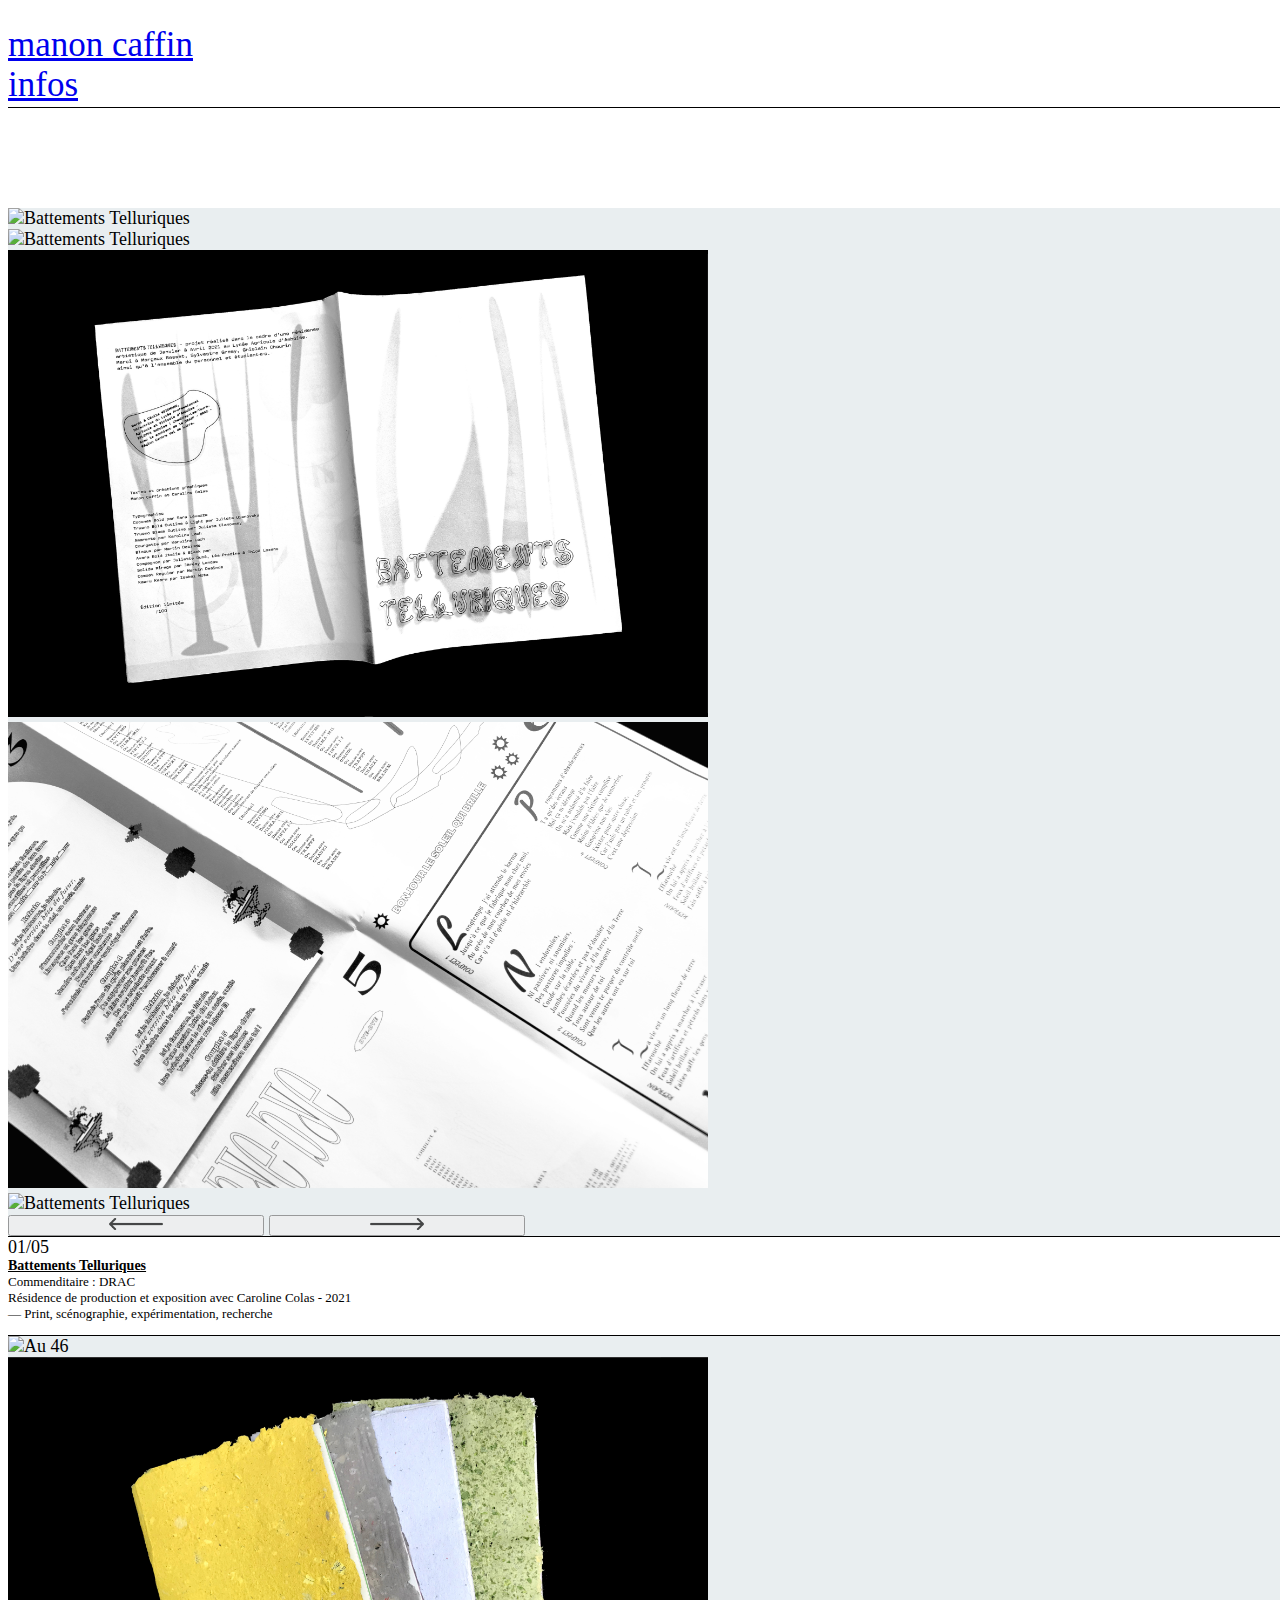
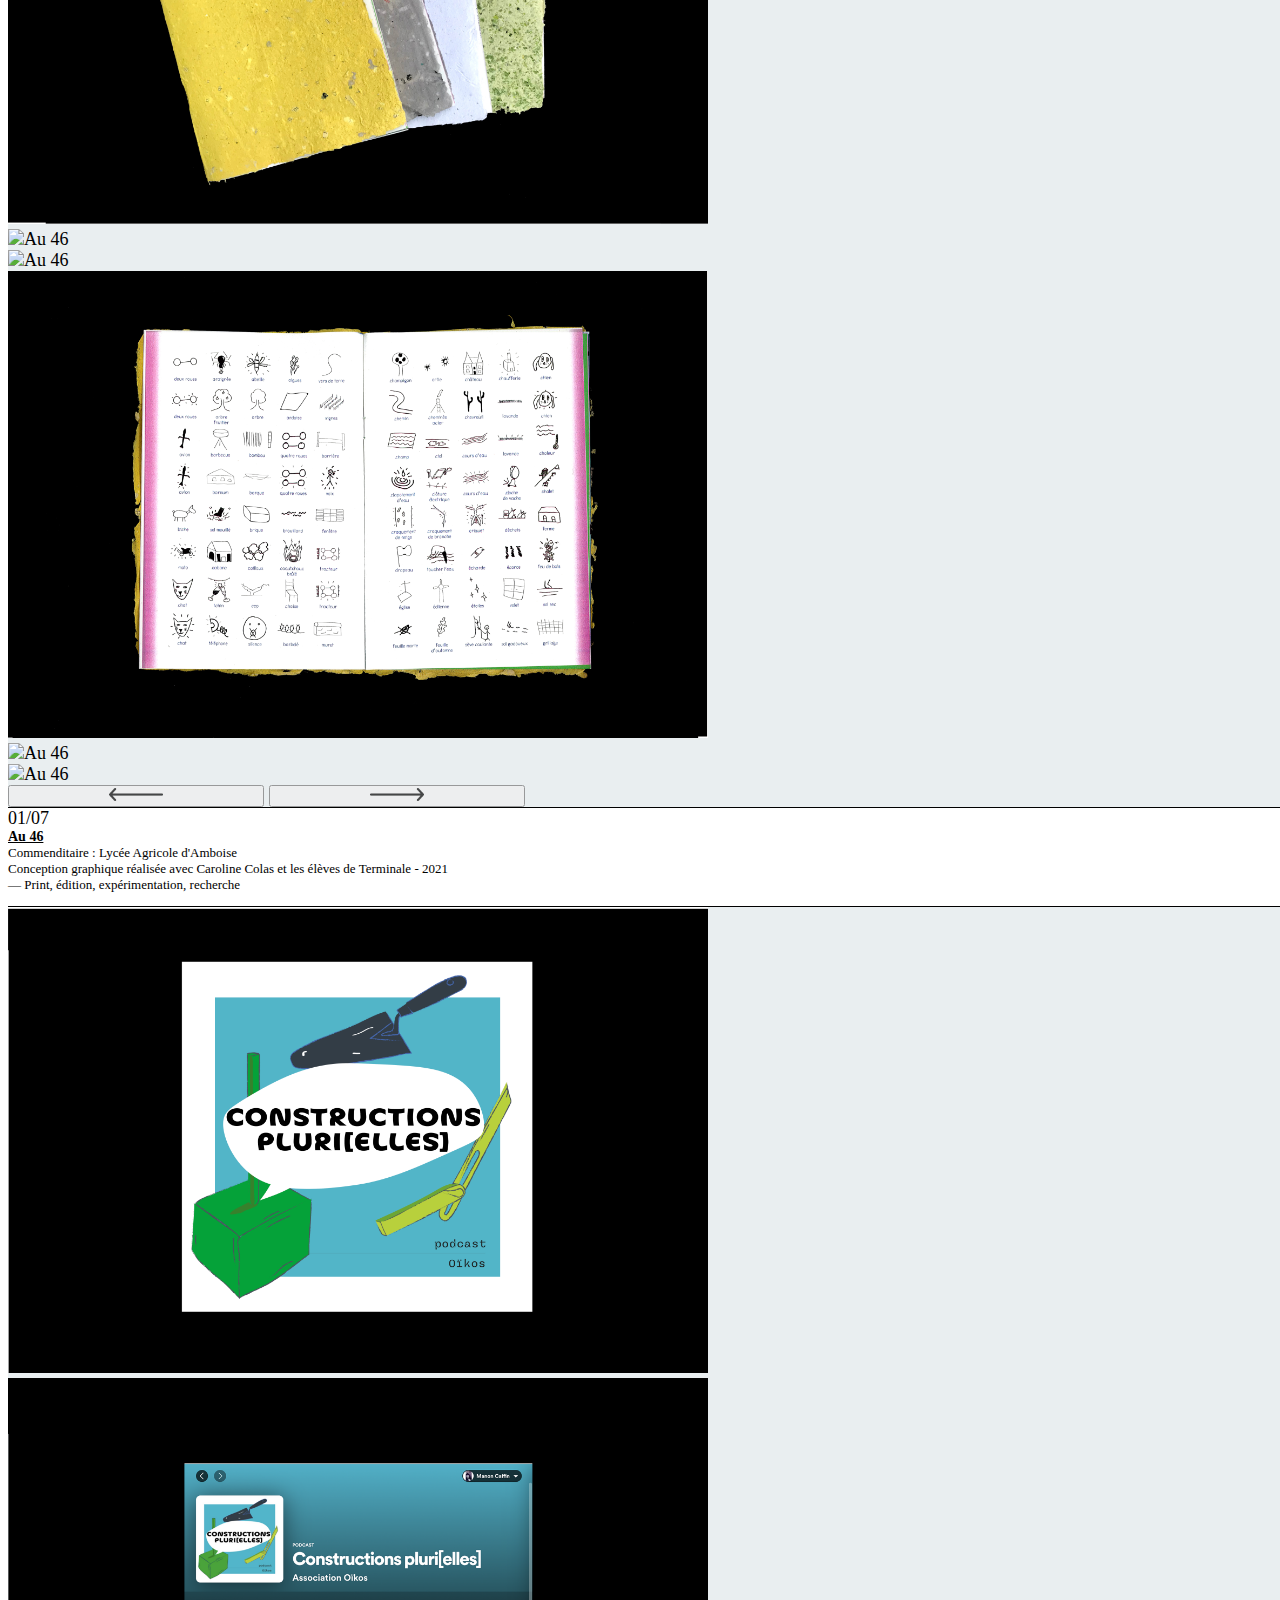
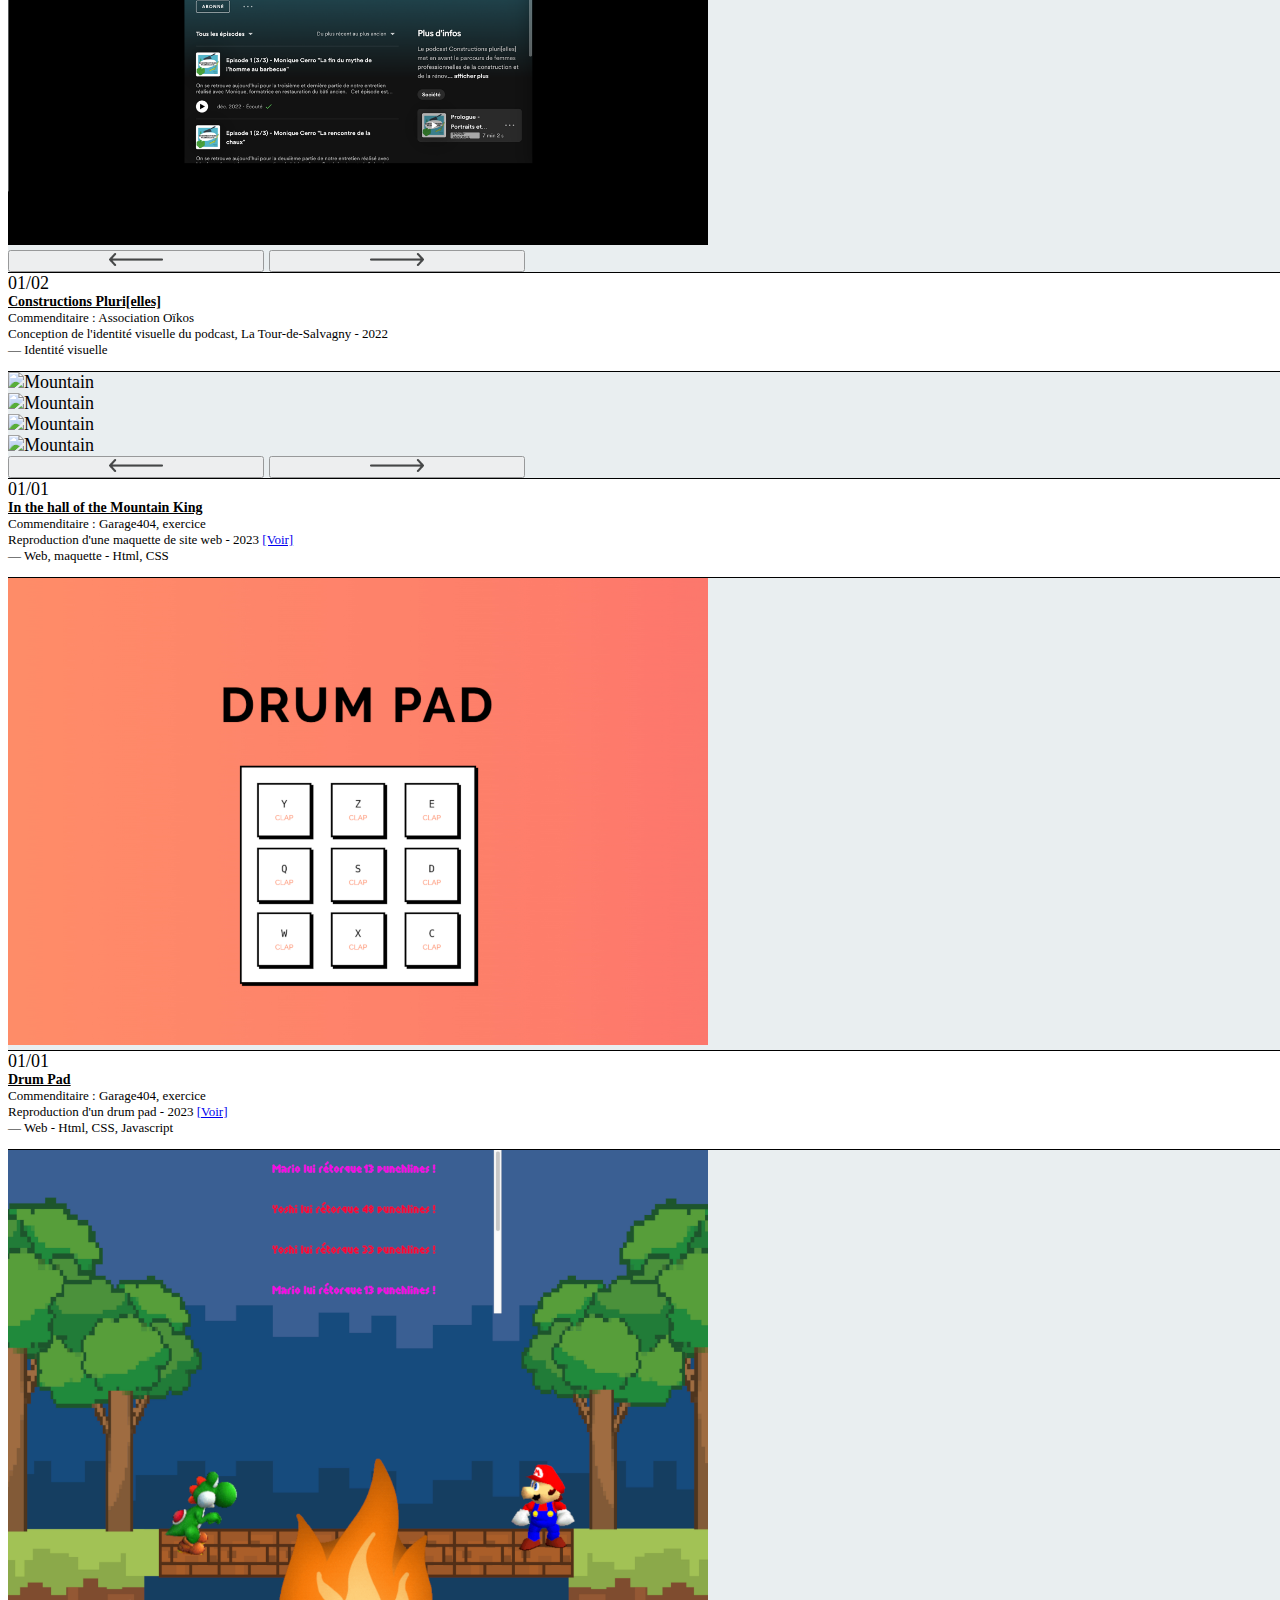
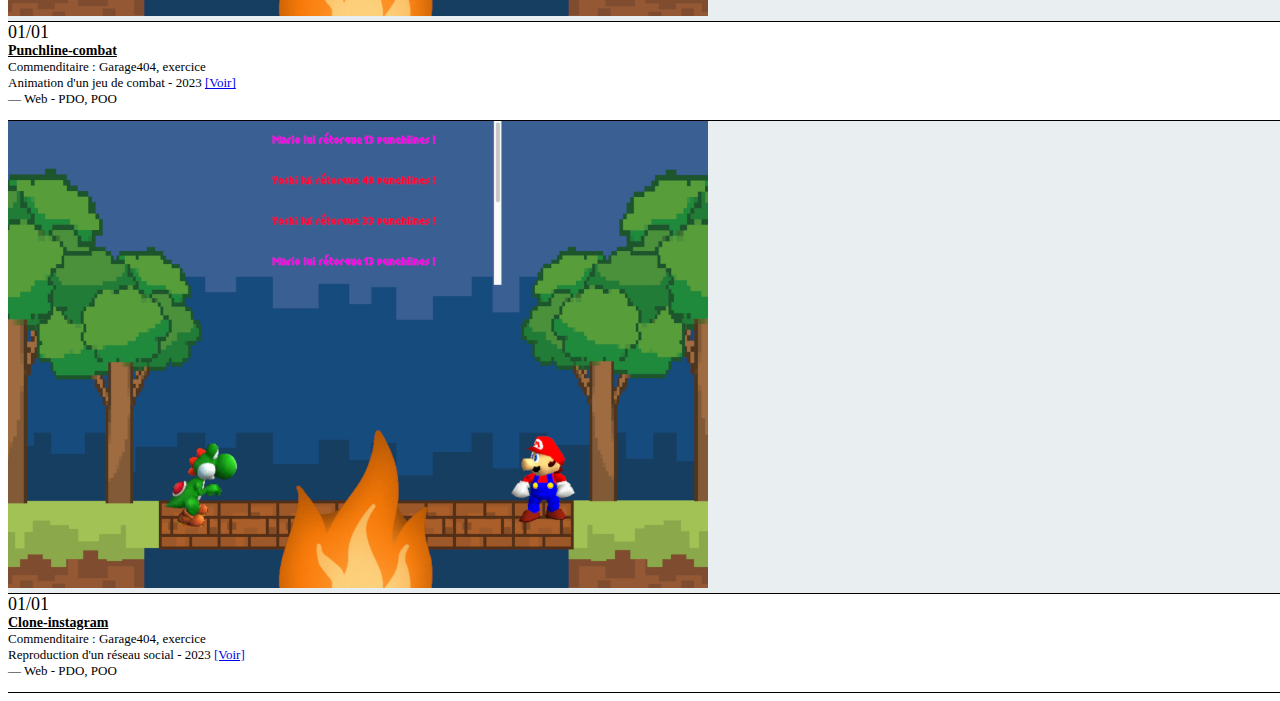
==== index.html @ 59417e19 "responsive" ====
<!DOCTYPE html>
<html lang="fr">

<head>
    <meta charset="UTF-8">
    <meta name="viewport" content="width=device-width, initial-scale=1.0">
    <title>manon caffin</title>
    <link href="https://cdn.jsdelivr.net/npm/bootstrap@5.3.2/dist/css/bootstrap.min.css" rel="stylesheet" integrity="sha384-T3c6CoIi6uLrA9TneNEoa7RxnatzjcDSCmG1MXxSR1GAsXEV/Dwwykc2MPK8M2HN" crossorigin="anonymous">
    <link rel="stylesheet" href="../appearance/style.css">
    <link rel="icon" href="../images/favicon.ico" type="image/x-icon">
</head>

<body>

    <header class="w-100 d-flex justify-content-center fixed-top navbar">
        <nav class="container-md col-12 d-flex justify-content-between">
            <div class="hover-logo">
                <a href="./index.html" id="logoReturnHomepage" class="text-black text-decoration-none">manon caffin</a>
            </div>

            <div class="hover-text-container">
                <a href="./pages/infos.html" id="infosLink" class="text-black text-decoration-none ">infos</a>
            </div>
        </nav>
    </header>

    <main class="project-mobile">
        <section class="carousels container-fluid mainsection p-0 vh-100 d-flex flex-column">
            <div class="separator-top"></div>
            <div id="carousel1" class="carousel slide carousel-size background-section" data-bs-ride="carousel">
                <div class="carousel-inner h-100">
                    <div class="carousel-item active h-100">
                        <div class="row h-100">
                            <div class="image col-md-12 col-lg-6 mx-auto d-flex justify-content-center align-items-center">
                                <img src="../images/IMG_0948_copie.jpg" class="rounded-4 img-mobile" alt="Battements Telluriques" width="100%" height="auto">
                            </div>
                        </div>
                    </div>

                    <div class="carousel-item h-100">
                        <div class="row h-100 d-flex justify-content-center">
                            <div class="image col-md-12 col-lg-6 mx-auto d-flex justify-content-center align-items-center">
                                <img src="../images/IMG_1075.jpg" class="rounded-4 img-mobile" alt="Battements Telluriques" width="100%" height="auto">
                            </div>
                        </div>
                    </div>

                    <div class="carousel-item h-100">
                        <div class="row h-100">
                            <div class="image col-md-12 col-lg-6 mx-auto d-flex justify-content-center align-items-center">
                                <img src="../images/IMG_1956.jpg" class="rounded-4 img-mobile" alt="Battements Telluriques" width="100%" height="auto">
                            </div>
                        </div>
                    </div>

                    <div class="carousel-item h-100">
                        <div class="row h-100">
                            <div class="image col-md-12 col-lg-6 mx-auto d-flex justify-content-center align-items-center">
                                <img src="../images/IMG_0834.JPG" class="rounded-4 img-mobile" alt="Battements Telluriques" width="100%" height="auto">
                            </div>
                        </div>
                    </div>

                    <div class="carousel-item h-100">
                        <div class="row h-100">
                            <div class="image col-md-12 col-lg-6 mx-auto d-flex justify-content-center align-items-center">
                                <img src="../images/Depliant_Recto_Verso.jpg" class="rounded-4 img-mobile" alt="Battements Telluriques" width="100%" height="auto">
                            </div>
                        </div>
                    </div>
                </div>

                <button class="carousel-control-prev carousel-arrows" type="button" data-bs-target="#carousel1" data-bs-slide="prev">
                    <!-- <img src="../images/fleche-gauche-nb-fond.svg" alt="Image précédente" class="icons"> -->
                    <img src="../images/flechegauchenb.png" alt="Image précédente" class="icons">
                </button>
                <button class="carousel-control-next carousel-arrows" type="button" data-bs-target="#carousel1" data-bs-slide="next">
                    <!-- <img src="../images/fleche-droite-nb-fond.svg" alt="Image suivante" class="icons"> -->
                    <img src="../images/flechedroitenb.png" alt="Image suivante" class="icons">
                </button>
            </div>

            <div class="separator d-flex justify-content-center">
                <div class="d-flex m-0 row container-fluid justify-content-center align-items-center">

                    <div class="carousel-pagination col-md-2 d-flex justify-content-center">
                        <span id="current-slide-1">01</span>/<span id="total-slides-1">05</span>
                    </div>

                    <div class="project align-items-center justify-content-center col-md row">
                        <!-- BUTTON RESPONSIVE -->
                        <button class="carousel-control-prev carousel-arrows-mobile col-1 d-flex justify-content-end" type="button" data-bs-target="#carousel1" data-bs-slide="prev">
                            <!-- <img src="../images/fleche-gauche-nb-fond.svg" alt="Image précédente" class="icons"> -->
                            <img src="../images/flechegauchenb.png" alt="Image précédente" class="icons">
                        </button>
                        <!-- FIN RESPONSIVE -->
                        <div class="col-md-3 col-7 text-homepage-mobile">
                            <p class="titre m-0"><strong>Battements Telluriques</p></strong>
                            <p class="textHomepage m-0">Commenditaire : DRAC</p>
                            <p class="m-0 textHomepage carousel-arrows-mobile">— Print, scénographie, expérimentation, recherche</p>
                        </div>

                        <!-- RESPONSIVE -->
                        <div class="col-md-7 text-homepage">
                            <p class="m-0 textHomepage">Résidence de production et exposition avec Caroline Colas - 2021</p>
                            <p class="m-0 textHomepage">— Print, scénographie, expérimentation, recherche</p>
                        </div>

                        <button class="carousel-control-next carousel-arrows-mobile col-1 d-flex justify-content-start" type="button" data-bs-target="#carousel1" data-bs-slide="next">
                            <!-- <img src="../images/fleche-droite-nb-fond.svg" alt="Image suivante" class="icons"> -->
                            <img src="../images/flechedroitenb.png" alt="Image suivante" class="icons">
                        </button>

                        <div class="border-mobile"></div>
                        <!-- FIN DU RESPONSIVE -->

                        <!-- <a href id="scrollToTop"><img src="../images/fleche-arrow-up-nb-fond.svg"  class="icon" title="Top"></a> -->
                    </div>
                </div>
            </div>
        </section>

        <section class="carousels container-fluid mainsection p-0 vh-100 d-flex flex-column">
            <div id="carousel2" class="carousel slide carousel-size background-section" data-bs-ride="carousel">
                <div class="carousel-inner h-100">
                    <div class="carousel-item active h-100">
                        <div class="row h-100">
                            <div class="image col-md-12 col-lg-6 mx-auto d-flex justify-content-center align-items-center">
                                <img src="../images/IMG_0355.jpg" class="rounded-4 img-mobile" alt="Au 46" width="100%" height="auto">
                            </div>
                        </div>
                    </div>

                    <div class="carousel-item h-100">
                        <div class="row h-100">
                            <div class="image col-md-12 col-lg-6 d-flex justify-content-center align-items-center">
                                <img src="../images/IMG_0361.jpg" class="rounded-4 img-mobile" alt="Au 46" width="100%" height="auto">
                            </div>
                        </div>
                    </div>

                    <div class="carousel-item h-100">
                        <div class="row h-100">
                            <div class="image col-md-12 col-lg-6 mx-auto d-flex justify-content-center align-items-center">
                                <img src="../images/IMG_0345.jpg" class="rounded-4 img-mobile" alt="Au 46" width="100%" height="auto">
                            </div>
                        </div>
                    </div>

                    <div class="carousel-item h-100">
                        <div class="row h-100">
                            <div class="image col-md-12 col-lg-6 mx-auto d-flex justify-content-center align-items-center">
                                <img src="../images/4PAGES_1.jpg" class="rounded-4 img-mobile" alt="Au 46" width="100%" height="auto">
                            </div>
                        </div>
                    </div>

                    <div class="carousel-item h-100">
                        <div class="row h-100">
                            <div class="image col-md-12 col-lg-6 mx-auto d-flex justify-content-center align-items-center">
                                <img src="../images/DOC090221-005.jpg" class="rounded-4 img-mobile" alt="Au 46" width="100%" height="auto">
                            </div>
                        </div>
                    </div>

                    <div class="carousel-item h-100">
                        <div class="row h-100">
                            <div class="image col-md-12 col-lg-6 mx-auto d-flex justify-content-center align-items-center">
                                <img src="../images/4PAGES_2.jpg" class="rounded-4 img-mobile" alt="Au 46" width="100%" height="auto">
                            </div>
                        </div>
                    </div>

                    <div class="carousel-item h-100">
                        <div class="row h-100">
                            <div class="image col-md-12 col-lg-6 mx-auto d-flex justify-content-center align-items-center">
                                <img src="../images/Page_Dessin.jpg" class="rounded-4 img-mobile" alt="Au 46" width="100%" height="auto">
                            </div>
                        </div>
                    </div>
                </div>

                <button class="carousel-control-prev carousel-arrows" type="button" data-bs-target="#carousel2" data-bs-slide="prev">
                    <!-- <img src="../images/fleche-gauche-nb-fond.svg" alt="Image précédente" class="icons"> -->
                    <img src="../images/flechegauchenb.png" alt="Image suivante" class="icons">
                </button>
                <button class="carousel-control-next carousel-arrows" type="button" data-bs-target="#carousel2" data-bs-slide="next">
                    <!-- <img src="../images/fleche-droite-nb-fond.svg" alt="Image suivante" class="icons"> -->
                    <img src="../images/flechedroitenb.png" alt="Image suivante" class="icons">
                </button>
            </div>

            <div class="separator d-flex justify-content-center">
                <div class="d-flex m-0 row container-fluid justify-content-center align-items-center">

                    <div class="textHomepage carousel-pagination col-md-2 d-flex justify-content-center">
                        <span id="current-slide-2">01</span>/<span id="total-slides-2">07</span>
                    </div>

                    <div class="project align-items-center justify-content-center col-md row">

                        <!-- BUTTON RESPONSIVE -->
                        <button class="carousel-control-prev carousel-arrows-mobile col-1 d-flex justify-content-end" type="button" data-bs-target="#carousel2" data-bs-slide="prev">
                            <!-- <img src="../images/fleche-gauche-nb-fond.svg" alt="Image précédente" class="icons"> -->
                            <img src="../images/flechegauchenb.png" alt="Image suivante" class="icons">
                        </button>
                        <!-- FIN RESPONSIVE -->
                        <div class="col-md-3 col-7 text-homepage-mobile">
                            <p class="titre m-0"><strong>Au 46</p></strong>
                            <p class="textHomepage m-0">Commenditaire : Lycée Agricole d'Amboise</p>
                            <p class="m-0 textHomepage carousel-arrows-mobile">— Print, édition, expérimentation, recherche</p>
                        </div>

                        <!-- RESPONSIVE -->
                        <div class="col-md-7 text-homepage">
                            <p class="m-0 textHomepage">Conception graphique réalisée avec Caroline Colas et les élèves de Terminale - 2021</p>
                            <p class="m-0 textHomepage">— Print, édition, expérimentation, recherche</p>
                        </div>

                        <button class="carousel-control-next carousel-arrows-mobile col-1 d-flex justify-content-start" type="button" data-bs-target="#carousel2" data-bs-slide="next">
                            <!-- <img src="../images/fleche-droite-nb-fond.svg" alt="Image suivante" class="icons"> -->
                            <img src="../images/flechedroitenb.png" alt="Image suivante" class="icons">
                        </button>

                        <div class="border-mobile"></div>
                        <!-- FIN DU RESPONSIVE -->
                    </div>
                </div>
            </div>
        </section>

        <section class="carousels container-fluid mainsection p-0 vh-100 d-flex flex-column">
            <div id="carousel3" class="carousel slide carousel-size background-section" data-bs-ride="carousel">
                <div class="carousel-inner h-100">
                    <div class="carousel-item active h-100">
                        <div class="row h-100">
                            <div class="image col-md-12 col-lg-6 mx-auto d-flex justify-content-center align-items-center">
                                <img src="../images/Logo_Constructions_Plurielles.jpg" class="rounded-4 img-mobile" alt="Constructions Plurielles" width="100%" height="auto">
                            </div>
                        </div>
                    </div>

                    <div class="carousel-item h-100">
                        <div class="row h-100 d-flex justify-content-center">
                            <div class="image col-md-12 col-lg-6 d-flex justify-content-center align-items-center">
                                <img src="../images/Constructions_Plurielles_Spotify.png" class="rounded-4 img-mobile" alt="Constructions Plurielles" width="100%" height="auto">
                            </div>
                        </div>
                    </div>
                </div>

                <button class="carousel-control-prev carousel-arrows" type="button" data-bs-target="#carousel3" data-bs-slide="prev">
                    <!-- <img src="../images/fleche-gauche-nb-fond.svg" alt="Image précédente" class="icons"> -->
                    <img src="../images/flechegauchenb.png" alt="Image suivante" class="icons">
                </button>
                <button class="carousel-control-next carousel-arrows" type="button" data-bs-target="#carousel3" data-bs-slide="next">
                    <!-- <img src="../images/fleche-droite-nb-fond.svg" alt="Image suivante" class="icons"> -->
                    <img src="../images/flechedroitenb.png" alt="Image suivante" class="icons">
                </button>
            </div>

            <div class="separator d-flex justify-content-center">
                <div class="d-flex m-0 row container-fluid justify-content-center align-items-center">
                    <div class="textHomepage carousel-pagination col-md-2 d-flex justify-content-center">
                        <span id="current-slide-3">01</span>/<span id="total-slides-3">02</span>
                    </div>

                    <div class="project align-items-center justify-content-center col-md row">
                        <!-- BUTTON RESPONSIVE -->
                        <button class="carousel-control-prev carousel-arrows-mobile col-1 d-flex justify-content-end" type="button" data-bs-target="#carousel2" data-bs-slide="prev">
                            <!-- <img src="../images/fleche-gauche-nb-fond.svg" alt="Image précédente" class="icons"> -->
                            <img src="../images/flechegauchenb.png" alt="Image suivante" class="icons">
                        </button>
                        <!-- FIN RESPONSIVE -->
                        <div class="col-md-3 col-7 text-homepage-mobile">
                            <p class="titre m-0"><strong>Constructions Pluri[elles]</p></strong>
                            <p class="textHomepage m-0">Commenditaire : Association Oïkos</p>
                            <p class="m-0 textHomepage carousel-arrows-mobile">— Identité visuelle</p>
                        </div>
                        <!-- RESPONSIVE -->
                        <div class="col-md-7 text-homepage">
                            <p class="m-0 textHomepage">Conception de l'identité visuelle du podcast, La Tour-de-Salvagny - 2022</p>
                            <p class="m-0 textHomepage">— Identité visuelle</p>
                        </div>

                        <button class="carousel-control-next carousel-arrows-mobile col-1 d-flex justify-content-start" type="button" data-bs-target="#carousel2" data-bs-slide="next">
                            <!-- <img src="../images/fleche-droite-nb-fond.svg" alt="Image suivante" class="icons"> -->
                            <img src="../images/flechedroitenb.png" alt="Image suivante" class="icons">
                        </button>

                        <div class="border-mobile"></div>
                        <!-- FIN DU RESPONSIVE -->
                    </div>
                </div>
            </div>
        </section>

        <section class="carousels container-fluid mainsection p-0 vh-100 d-flex flex-column">
            <div id="carousel4" class="carousel slide carousel-size background-section" data-bs-ride="carousel">
                <div class="carousel-inner h-100">
                    <div class="carousel-item active h-100">
                        <div class="row h-100">
                            <div class="image col-md-12 col-lg-6 mx-auto d-flex justify-content-center align-items-center">
                                <img src="../images/mountain-1.png" class="rounded-4 img-mobile" alt="Mountain" width="100%" height="auto">
                            </div>
                        </div>
                    </div>

                    <div class="carousel-item h-100">
                        <div class="row w-100 h-100">
                            <div class="image col-md-12 col-lg-6 mx-auto d-flex justify-content-center align-items-center">
                                <img src="../images/mountain-2.png" class="rounded-4 img-mobile" alt="Mountain" width="100%" height="auto">
                            </div>
                        </div>
                    </div>

                    <div class="carousel-item h-100">
                        <div class="row w-100 h-100">
                            <div class="image col-md-12 col-lg-6 mx-auto d-flex justify-content-center align-items-center">
                                <img src="../images/mountain-3.png" class="rounded-4 img-mobile" alt="Mountain" width="100%" height="auto">
                            </div>
                        </div>
                    </div>

                    <div class="carousel-item h-100">
                        <div class="row w-100 h-100">
                            <div class="image col-md-12 col-lg-6 mx-auto d-flex justify-content-center align-items-center">
                                <img src="../images/mountain-4.png" class="rounded-4 img-mobile" alt="Mountain" width="100%" height="auto">
                            </div>
                        </div>
                    </div>
                </div>

                <button class="carousel-control-prev carousel-arrows" type="button" data-bs-target="#carousel4" data-bs-slide="prev">
                    <!-- <img src="../images/fleche-gauche-nb-fond.svg" alt="Image précédente" class="icons"> -->
                    <img src="../images/flechegauchenb.png" alt="Image suivante" class="icons">
                </button>

                <button class="carousel-control-next carousel-arrows" type="button" data-bs-target="#carousel4" data-bs-slide="next">
                    <!-- <img src="../images/fleche-droite-nb-fond.svg" alt="Image suivante" class="icons"> -->
                    <img src="../images/flechedroitenb.png" alt="Image suivante" class="icons">
                </button>
            </div>

            <div class="separator d-flex justify-content-center">
                <div class="d-flex m-0 row container-fluid justify-content-center align-items-center">
                    <div class="textHomepage carousel-pagination col-md-2 d-flex justify-content-center">
                        <span id="current-slide-4">01</span>/<span id="total-slides-4">01</span>
                    </div>

                    <div class="project align-items-center justify-content-center col-md row">
                        <!-- BUTTON RESPONSIVE -->
                        <button class="carousel-control-prev carousel-arrows-mobile col-1 d-flex justify-content-end" type="button" data-bs-target="#carousel2" data-bs-slide="prev">
                            <!-- <img src="../images/fleche-gauche-nb-fond.svg" alt="Image précédente" class="icons"> -->
                            <img src="../images/flechegauchenb.png" alt="Image suivante" class="icons">
                        </button>
                        <!-- FIN RESPONSIVE -->
                        <div class="col-md-3 col-7 text-homepage-mobile">
                            <p class="titre m-0"><strong>In the hall of the Mountain King</p></strong>
                            <p class="textHomepage m-0">Commenditaire : Garage404, exercice</p>
                            <p class="textHomepage m-0 carousel-arrows-mobile">— Web, maquette- Html, CSS</p>
                        </div>
                        <!-- RESPONSIVE -->
                        <div class="col-md-7 text-homepage">
                            <p class="m-0 textHomepage">Reproduction d'une maquette de site web - 2023 <a href="https://manon-mountains.projets.garage404.com/" class="text-black">[Voir]</a></p>
                            <p class="m-0 textHomepage">— Web, maquette - Html, CSS</p>
                        </div>

                        <button class="carousel-control-next carousel-arrows-mobile col-1 d-flex justify-content-start" type="button" data-bs-target="#carousel2" data-bs-slide="next">
                            <!-- <img src="../images/fleche-droite-nb-fond.svg" alt="Image suivante" class="icons"> -->
                            <img src="../images/flechedroitenb.png" alt="Image suivante" class="icons">
                        </button>

                        <div class="border-mobile"></div>
                        <!-- FIN DU RESPONSIVE -->
                    </div>
                </div>
            </div>
        </section>

        <section class="specific-image container-fluid mainsection p-0 vh-100 d-flex flex-column">
            <div class="carousel slide carousel-size background-section">
                <div class="row h-100">
                    <div class="image col-md-12 col-lg-6 mx-auto d-flex justify-content-center align-items-center">
                        <img src="../images/Drum_Pad.jpg" class="rounded-4 img-mobile" alt="Drum-Pad" width="100%" height="auto">
                    </div>
                </div>
            </div>
            <div class="separator d-flex justify-content-center">
                <div class="d-flex m-0 row container-fluid justify-content-center align-items-center">
                    <div class="textHomepage carousel-pagination col-md-2 d-flex justify-content-center">
                        <span id="current-slide-5">01</span>/<span id="total-slides-5">01</span>
                    </div>

                    <div class="project align-items-center justify-content-center col-md row">
                        <div class="col-md-3 col-7 text-homepage-mobile">
                            <p class="titre m-0"><strong>Drum Pad</p></strong>
                            <p class="textHomepage m-0">Commenditaire : Garage404, exercice</p>
                            <p class="m-0 textHomepage carousel-arrows-mobile">— Web - Html, CSS, Javascript</p>
                        </div>

                        <div class="col-md-7 text-homepage">
                            <p class="m-0 textHomepage">Reproduction d'un drum pad - 2023 <a href="https://manon-drumpad.projets.garage404.com/" class="text-black">[Voir]</a></p>
                            <p class="m-0 textHomepage">— Web - Html, CSS, Javascript</a>
                        </div>
                        <div class="border-mobile"></div>
                    </div>
                </div>
            </div>
        </section>
        
        <section class="container-fluid mainsection p-0 vh-100 d-flex flex-column">
            <div class="carousel slide carousel-size background-section" data-bs-ride="carousel">
                <div class="specific-image carousel-inner h-100">
                    <div class="specific-image carousel-item active h-100">
                        <div class="row h-100">
                            <div class="image col-md-12 col-lg-6 mx-auto d-flex justify-content-center align-items-center">
                                <img src="../images/punchline-combat.png" class="rounded-4 img-mobile" alt="Punchline-combat" width="100%" height="auto">
                            </div>
                        </div>
                    </div>
                </div>

                <div class="separator d-flex justify-content-center">
                    <div class="d-flex m-0 row container-fluid justify-content-center align-items-center">
                        <div class="textHomepage carousel-pagination col-md-2 d-flex justify-content-center">
                            <span id="current-slide-6">01</span>/<span id="total-slides-6">01</span>
                        </div>

                        <div class="project align-items-center justify-content-center col-md row">
                            <div class="col-md-3 col-7 text-homepage-mobile">
                                <p class="titre m-0"><strong>Punchline-combat</strong></p>
                                <p class="textHomepage m-0">Commenditaire : Garage404, exercice</p>
                                <p class="m-0 textHomepage carousel-arrows-mobile">— Web - PDO, POO</a>
                            </div>

                            <div class="col-md-7 text-homepage">
                                <p class="m-0 textHomepage">Animation d'un jeu de combat - 2023 <a href="https://manon-combat-punchlines.projets.garage404.com/" class="text-black">[Voir]</a></p>
                                <p class="m-0 textHomepage">— Web - PDO, POO</a>
                            </div>
                            <div class="border-mobile"></div>
                        </div>
                    </div>
                </div>
            </div>
        </section>

        <section class="carousels container-fluid mainsection p-0 vh-100 d-flex flex-column">
            <div id="carousel7" class="carousel slide carousel-size background-section" data-bs-ride="carousel">
                <div class="specific-image carousel-inner h-100">
                    <div class="specific-image carousel-item active h-100">
                        <div class="row h-100">
                            <div class="image col-md-12 col-lg-6 mx-auto d-flex justify-content-center align-items-center">
                                <img src="../images/punchline-combat.png" class="rounded-4 img-mobile" alt="Clone-instagram" width="100%" height="auto">
                            </div>
                        </div>
                    </div>
                </div>

                <div class="separator d-flex justify-content-center">
                    <div class="d-flex m-0 row container-fluid justify-content-center align-items-center">
                        <div class="textHomepage carousel-pagination col-md-2 d-flex justify-content-center">
                            <span id="current-slide-6">01</span>/<span id="total-slides-6">01</span>
                        </div>

                        <div class="project align-items-center justify-content-center col-md row">
                            <div class="col-md-3 col-7 text-homepage-mobile">
                                <p class="titre m-0"><strong>Clone-instagram</strong></p>
                                <p class="textHomepage m-0">Commenditaire : Garage404, exercice</p>
                                <p class="m-0 textHomepage carousel-arrows-mobile">— Web - PDO, POO</a>
                            </div>

                            <div class="col-md-7 text-homepage">
                                <p class="m-0 textHomepage">Reproduction d'un réseau social - 2023 <a href="https://insta-manon.projets.garage404.com/pages/" class="text-black">[Voir]</a></p>
                                <p class="m-0 textHomepage">— Web - PDO, POO</a>
                            </div>
                            <div class="border-mobile"></div>
                        </div>
                    </div>
                </div>
            </div>
        </section>

        <script>
            // pagination carousels
            document.addEventListener('DOMContentLoaded', function() {
                const carousels = document.querySelectorAll('.carousel');

                carousels.forEach(function(carousel, index) {
                    carousel.addEventListener('slid.bs.carousel', function(event) {
                        const currentSlideElement = document.getElementById(`current-slide-${index + 1}`);
                        const totalSlidesElement = document.getElementById(`total-slides-${index + 1}`);

                        if (currentSlideElement && totalSlidesElement) {
                            const currentSlide = event.to + 1;
                            const totalSlides = carousel.querySelectorAll('.carousel-item').length;

                            currentSlideElement.textContent = currentSlide.toString().padStart(2, '0');
                            totalSlidesElement.textContent = totalSlides.toString().padStart(2, '0');
                        }
                    });
                });


                // code pour le non défilement automatique du carousel
                const carousel1 = new bootstrap.Carousel(document.getElementById('carousel1'), {
                    ride: false
                });
                const carousel2 = new bootstrap.Carousel(document.getElementById('carousel2'), {
                    ride: false
                });
                const carousel3 = new bootstrap.Carousel(document.getElementById('carousel3'), {
                    ride: false
                });
                const carousel4 = new bootstrap.Carousel(document.getElementById('carousel4'), {
                    ride: false
                });
                const carousel5 = new bootstrap.Carousel(document.getElementById('carousel5'), {
                    ride: false
                });
                const carousel6 = new bootstrap.Carousel(document.getElementById('carousel6'), {
                    ride: false
                });
            });
        </script>
    </main>
    <script src="https://code.jquery.com/jquery-3.6.0.min.js" integrity="sha256-5p8Fk9+P5CDu5PZfklO1R/hFUBn26Hb8jKlJ8A+2+L4=" crossorigin="anonymous"></script>
    <script src="https://cdn.jsdelivr.net/npm/bootstrap@5.3.2/dist/js/bootstrap.bundle.min.js" integrity="sha384-C6RzsynM9kWDrMNeT87bh95OGNyZPhcTNXj1NW7RuBCsyN/o0jlpcV8Qyq46cDfL" crossorigin="anonymous"></script>
    <script src="../appearance/homepage.js"></script>
</body>

</html>
---- appearance/style.css ----
* {
    box-sizing: border-box;
}

p {
    margin: 0;
}

.loading {
    padding-top: 200px;
}

#logoLoading {
    font-family: "Capriola";
    font-size: 2vmax;
    font-weight: 600;
    margin-bottom: 20px;
    color: black;
}

#loader {
    font-family: "Capriola";
    color: black;
    font-size: 2vmax;
    font-weight: 600;
}

/* header navbar de l'index' */
.navbar {
    padding-top: 17px;
    padding-bottom: 5px;
    border-bottom: 1px solid black;
    background-color: rgba(255, 255, 255, 0.5);
    height: 100px;
}

/* header navbar de la page infos */
.navbar-two {
    padding-top: 17px;
    padding-bottom: 5px;
    border-bottom: 1px solid black;
    background-color: rgba(255, 255, 255, 0.5);
    height: 80px;
}

.hover-logo {
    font-family: "Capriola";
    font-size: 35px;
    transition: 0.3s ease-in-out;
    /* taille du logo sans le hover */
    -webkit-transform: scale(1);
    transform: scale(1);
    /* rapidité du hover */
    -webkit-transition: .3s ease-in-out;
    transition: .3s ease-in-out;
}

.hover-logo:hover {
    /* taille du logo avec le hover */
    font-family: "Capriola";
    -webkit-transform: scale(1.3);
    transform: scale(1.3);
}

.hover-text-container {
    font-family: "Larsseit";
    font-size: 35px;
    transition: 0.3s ease-in-out;
}

.hover-text-container:hover {
    font-family: "Larsseit";
    -webkit-transform: scale(1.6);
    transform: scale(1.6);
}

/* index */
body {
    font-family: "Larsseit";
    font-size: 18px;
    min-width: 100vw;
    min-height: 100vh;
    overflow-x: hidden;
}

.carousel-pagination {
    font-size: 25px;
    font-family: "Capriola";
}

.titre {
    font-family: "Capriola", bold;
    font-size: 19px;
    text-decoration: underline;
    transform: rotate(0deg);
    transition: transform 0.3s ease;
}

.titre:hover {
    transform: rotate(-2deg);
    color: rgb(35, 94, 232);
}

.separator,
.separator-top {
    height: 100px;
    background-color: rgb(255, 255, 255);
}

.separator {
    border-bottom: 1px solid black;
    border-top: 1px solid black;
}

.background-section {
    background-color: #e9eef0;
}

.carousel-control-next,
.carousel-control-prev {
    opacity: 0.7;
    width: 20%;
}

.carousel {
    margin: 0;
    padding: 0;
}

.carousel-inner {
    margin: 0;
    padding: 0;
}

.carousel-size {
    flex: 1;
}

.icons {
    width: 6vh;
    height: auto;
}

.icons:hover {
    box-shadow: 10px 10px 10px #f7ea9c;
}

.icon {
    width: auto;
    height: 4.5vh;
}

#scrollToTop {
    position: fixed;
    bottom: 20px;
    right: 20px;
    opacity: 1;
    transition: opacity 1s;
    cursor: pointer;
}

#scrollToTop.hidden {
    opacity: 0;
    pointer-events: none;
    /* Désactive les événements de souris sur l'élément caché */
}

/* infos */
#contact {
    background-color: #f7ea9c;
    height: 100vh;
}

.textTotal {
    margin-top: 130px;
}

#contact p {
    color: black;
}

#contact a {
    color: black;
    margin: 0;
}

.text-contact {
    font-size: 2.1vw;
    font-family: "Larsseit";
}

.text-mail {
    font-size: 2.1vw;
    font-family: "Larsseit";
    display: inline-block;
    text-decoration: none;
    transition: transform 0.3s ease;
}

.text-mail:hover {
    transform: rotate(-3deg);
    text-decoration: underline;
}

.text-tel {
    font-size: 2.1vw;
    font-family: "Larsseit";
    display: inline-block;
    text-decoration: none;
    transition: transform 0.3s ease;
}

.text-tel:hover {
    transform: rotate(3deg);
    text-decoration: underline;
}

.text-link {
    font-size: 2.1vw;
    font-family: "Larsseit";
    text-decoration: none;
    display: inline-block;
    overflow: hidden;
}

.text-link span {
    display: block;
    transform: rotate(0deg);
    transition: transform 0.3s ease;
}

.text-link:hover span {
    transform: rotate(-5deg);
}

.text-link:hover {
    text-decoration: underline;
}

.text-link-two {
    font-size: 2.1vw;
    font-family: "Larsseit";
    text-decoration: none;
    display: inline-block;
    overflow: hidden;
}

.text-link-two span {
    display: block;
    transform: rotate(0deg);
    transition: transform 0.3s ease;
}

.text-link-two:hover span {
    transform: rotate(5deg);
}

.text-link-two:hover {
    text-decoration: underline;
}

.text-about {
    font-size: 1.3vw;
    font-family: "Larsseit";
}

.text-infos {
    font-size: 1.1vw;
    font-family: "Larsseit";
}

.popup {
    position: fixed;
    bottom: 60px;
    left: 50%;
    cursor: pointer;
    transition: transform .25s, opacity .25s;
}

.popup-mobile button {
    display: none;
}

/* défilement de la page du bas vers le haut */
.slide-in {
    animation: slideIn 0.5s ease-out;
}

@keyframes slideIn {
    from {
        transform: translateY(100%);
    }

    to {
        transform: translateY(0%);
    }
}

/* scrollbar */
::-webkit-scrollbar {
    width: 0.8em;
    background-color: rgb(232, 35, 212);
}

::-webkit-scrollbar-thumb {
    background: rgb(191, 243, 100);
}

.carousel-arrows-mobile {
    display: none;
}

.body-bg div {
    width: 100%;
    height: 50%;
}

@media screen and (max-width: 767px) {
    .project-mobile {
        margin-top: 70px;
    }

    .specific-image {
        height: fit-content!important;
    }

    ::-webkit-scrollbar {
        display: none;
    }
    
    ::-webkit-scrollbar-thumb {
        display: none;
    }

    .navbar, .navbar-two {
        height: 60px;
    }

    .image {
        height: fit-content;
    }

    .carousel-size {
        flex: 0;
        margin-bottom: 0;
    }

    .textHomepage {
        display: flex;
        flex-direction: column;
        text-align: center;
        font-size: 11px;
    }

    .img-mobile {
        margin: 3px;
        width: 400px; 
    }

    .border-mobile {
        border-bottom: solid 2px black;
        display: flex;
        justify-content: center;
        width: 400px;
        margin-top: 10px;
        margin-bottom: 20px;
    }

    .carousels { 
        height: 350px !important;
    }

    .carousel-control-prev {
        position: relative;
    }

    .carousel-control-next {
        position: relative;
    }

    .carousel-arrows-mobile {
        display: block;
    }

    .carousel-pagination {
        display: none !important;
    }

    .text-homepage-mobile {
        text-align: center;
    }

    .text-homepage {
        display: none; 
    }

    .background-section {
        background-color: white;
    }

    .separator {
        border-bottom: none;
        border-top: none;
    }

    .carousel-arrows {
        display: none;
    }

    .titre {
        font-size: 11px;
    }

    .textHomepage {
        font-size: 11px;
    }

    .icons {
        width: 2.5vh;
    }

    .icons:hover {
        visibility: hidden
    }

    .text-mail {
        font-size: 4.8vw;
    }

    .text-tel {
        font-size: 4.8vw;
    }

    .text-contact {
        font-size: 4.8vw;
    }

    .text-link {
        font-size: 4.8vw;
        line-height: 1;
    }

    .text-link-two {
        font-size: 4.8vw;
        line-height: 1;
    }

    .text-about {
        font-size: 3.7vw;
        line-height: 1.5;
    }

    .text-infos {
        font-size: 2.7vw;
        line-height: 1.5;
    }

    .popup {
        display: none;
    }

    .popup-mobile {
        display: flex;
        justify-content: space-between;
        padding-right: 30px;
    }

    .popup-mobile button {
        display: block;
    }

    .hover-logo {
        font-size: 28px;
        -webkit-transform: scale(1);
        transform: scale(1);
    }

    .hover-logo:hover {
        -webkit-transform: scale(1.1);
        transform: scale(1.1);
    }

    .hover-text-container {
        font-size: 28px;
    }

    .hover-text-container:hover {
        -webkit-transform: scale(1.2);
        transform: scale(1.2);
    }

    #contact {
        background-color: #f7ea9c;
        height: 100vh;
    }
}

@media only screen and (min-width: 768px) and (max-width: 1500px) {

    .img-mobile {
        width:700px;
    }

    .titre {
        font-size: 14px;
    }

    .textHomepage {
        font-size: 13px;
    }

    .carousel-pagination {
        font-size: 18px;
    }

    .text-mail {
        font-size: 2.3vw;
    }

    .text-tel {
        font-size: 2.3vw;
    }

    .text-contact {
        font-size: 2.3vw;
    }

    .text-link {
        font-size: 2.3vw;
    }

    .text-link-two {
        font-size: 2.3vw;
    }

    .text-about {
        font-size: 1.6vw;
    }

    .text-infos {
        font-size: 1.10vw;
    }
}
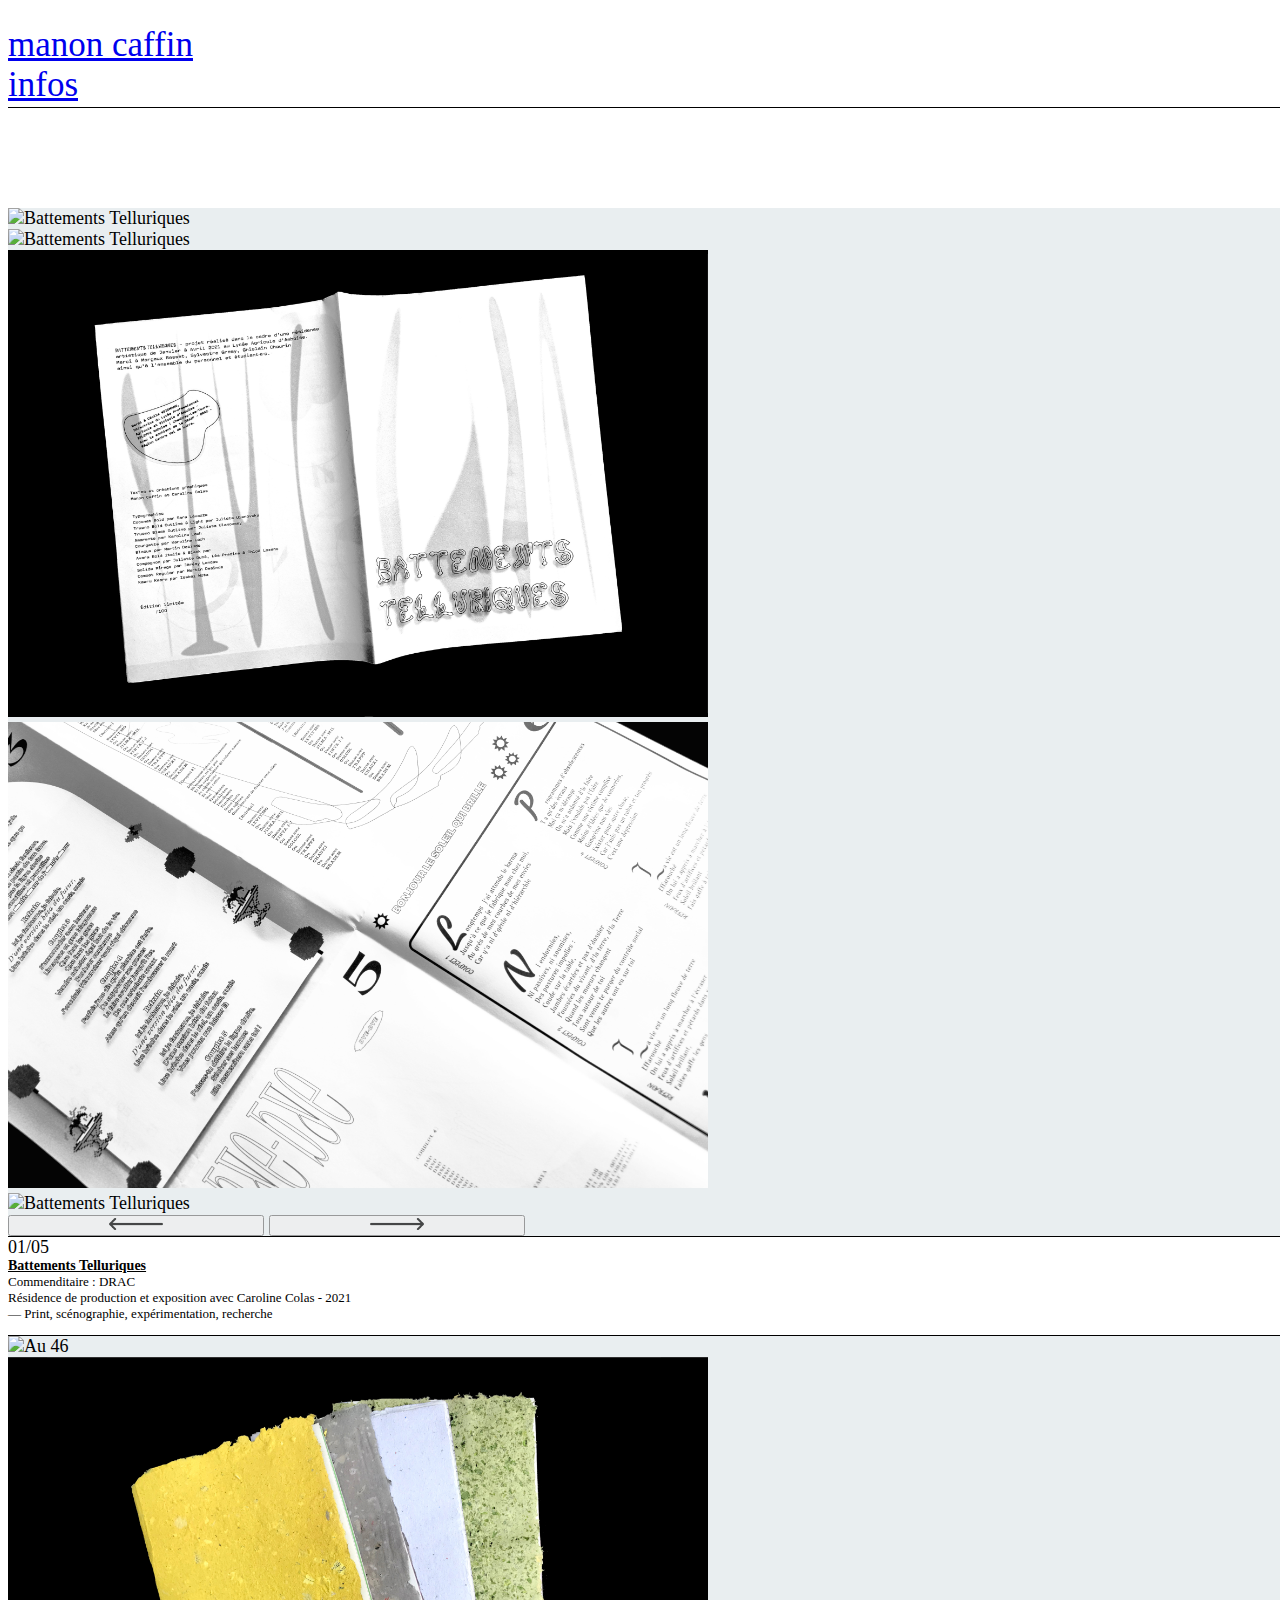
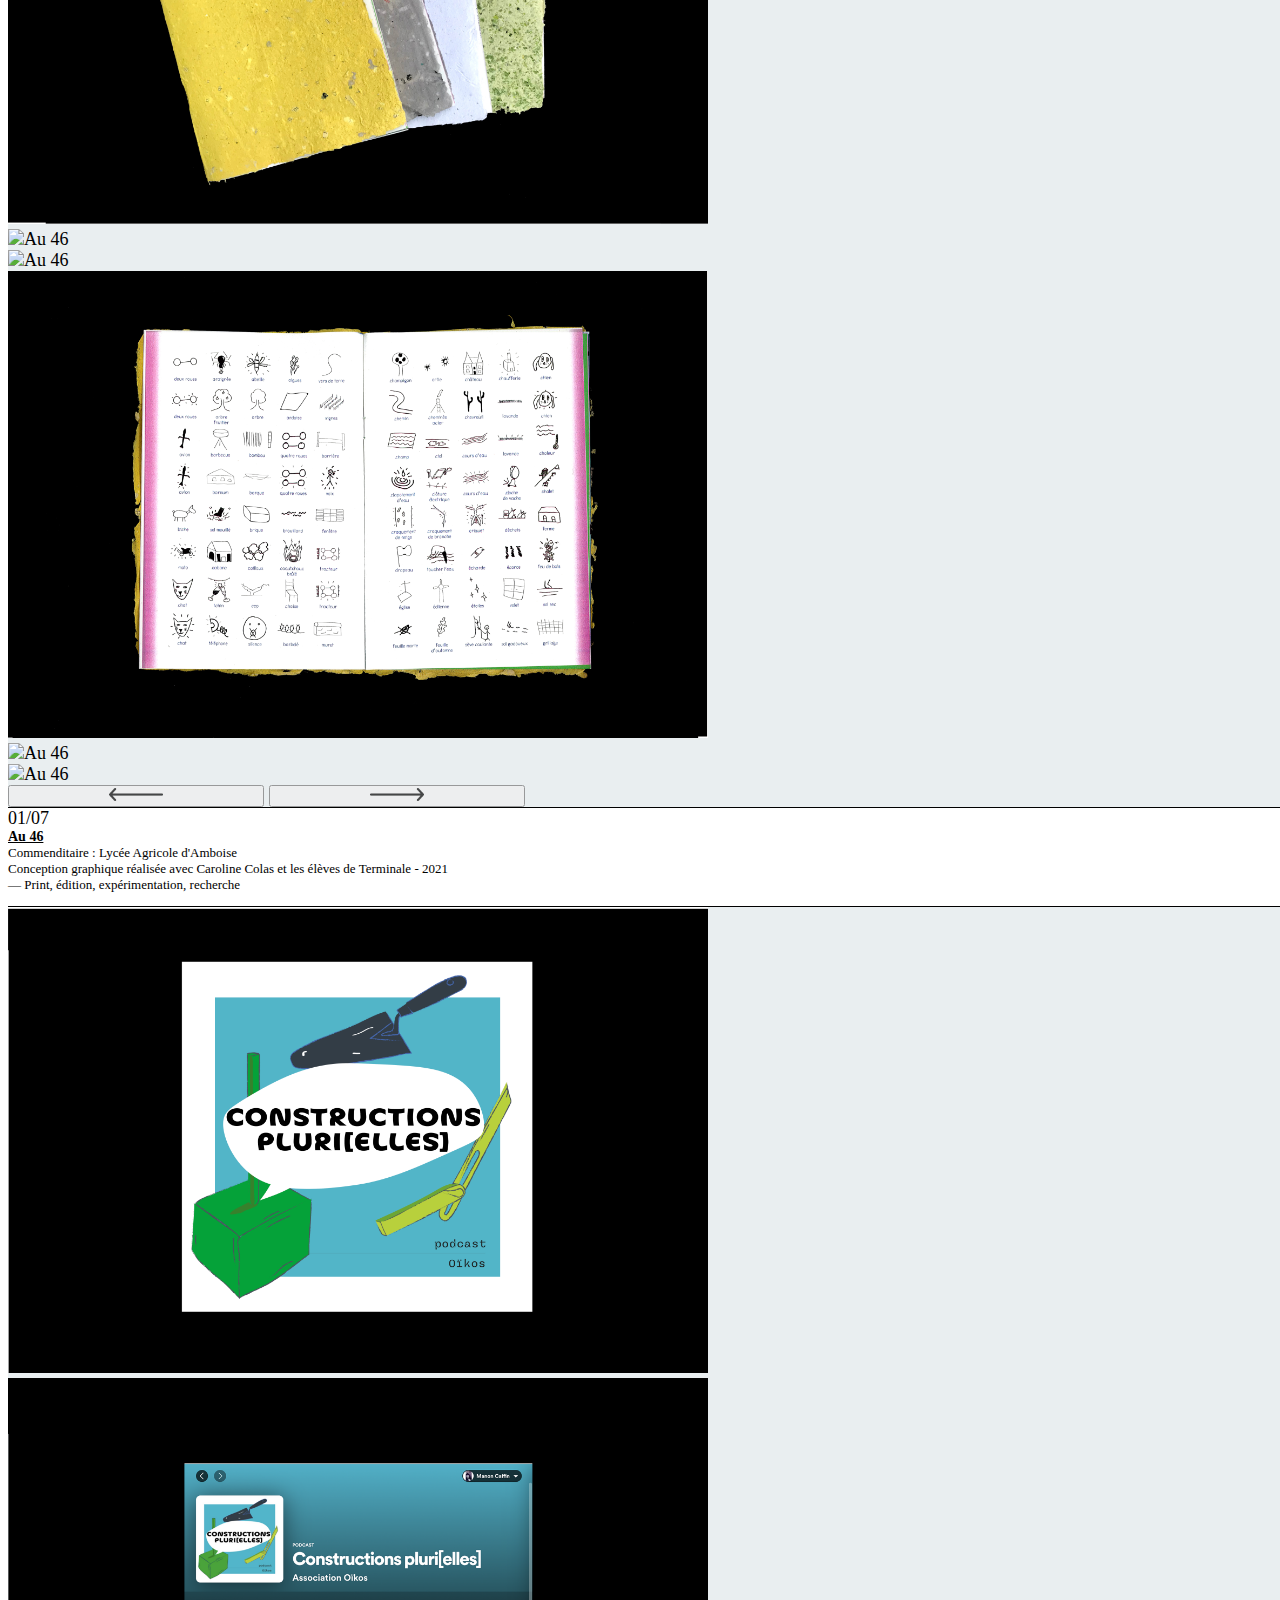
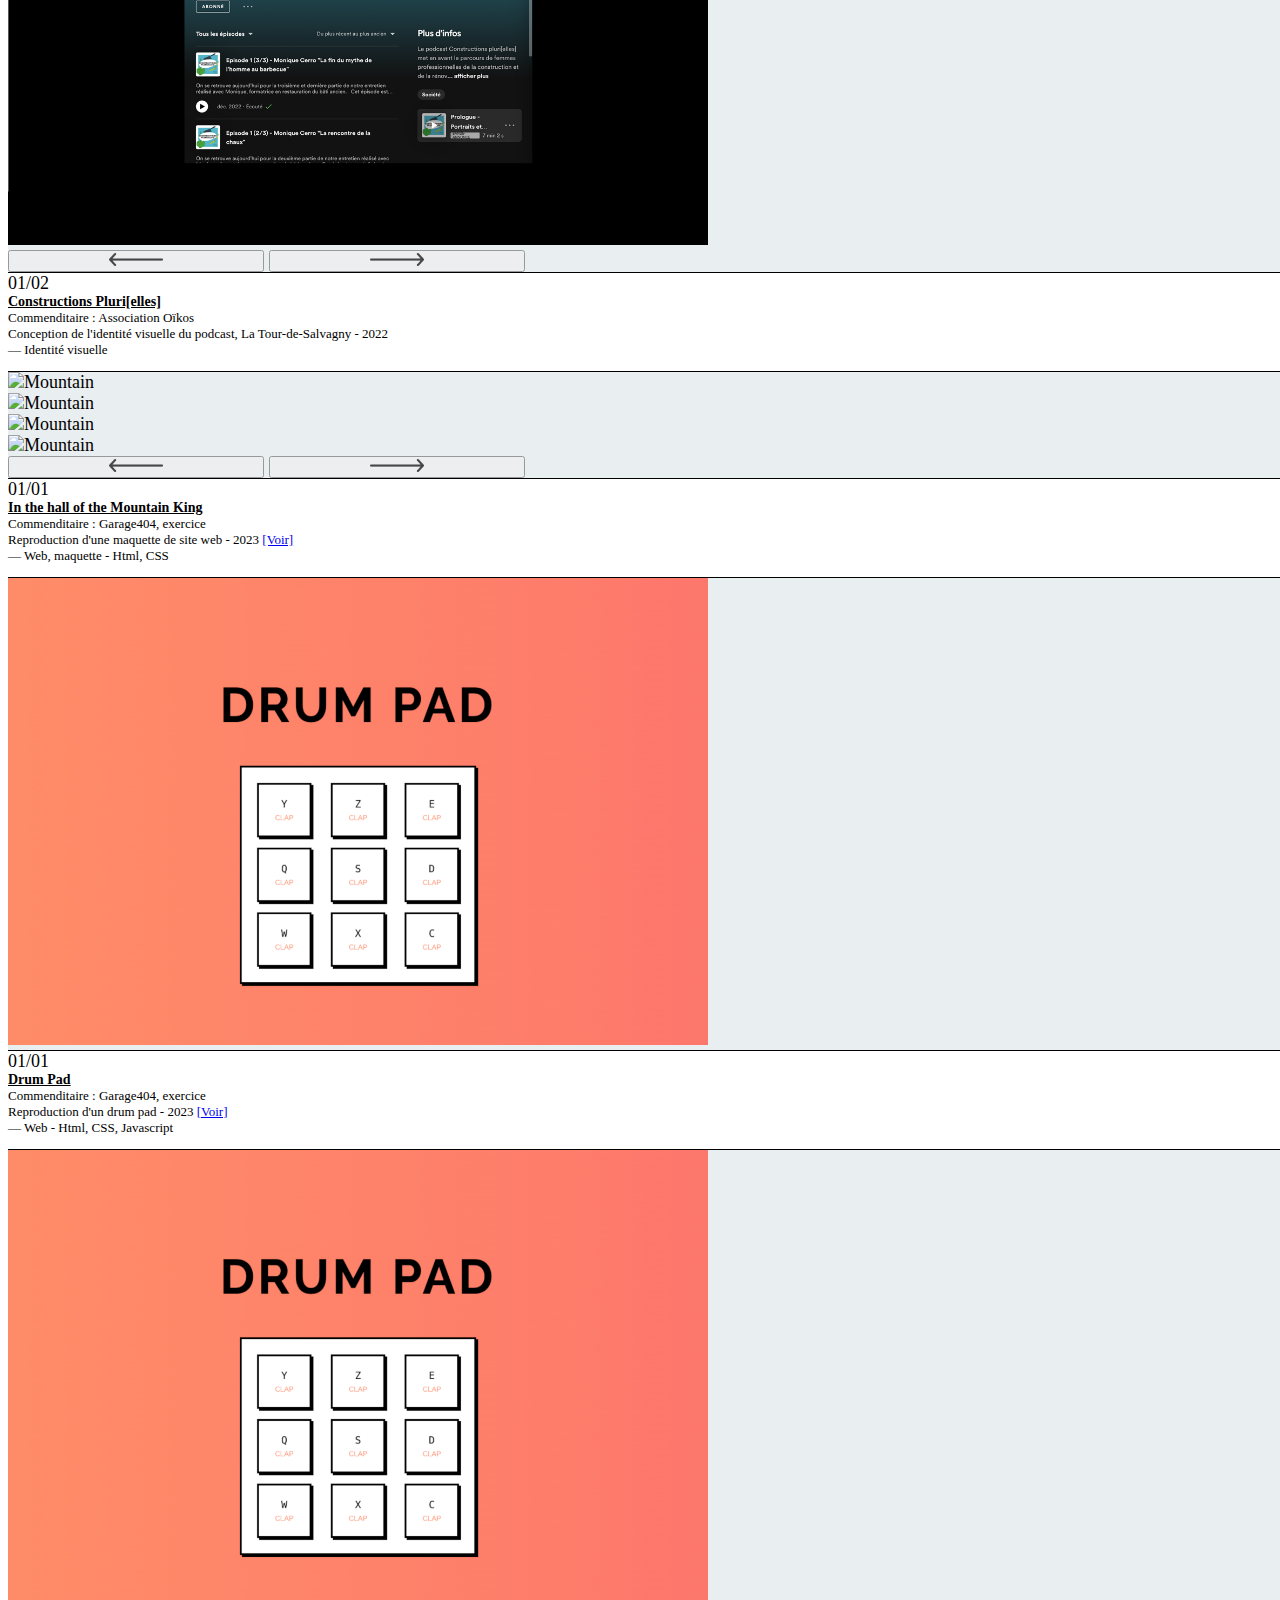
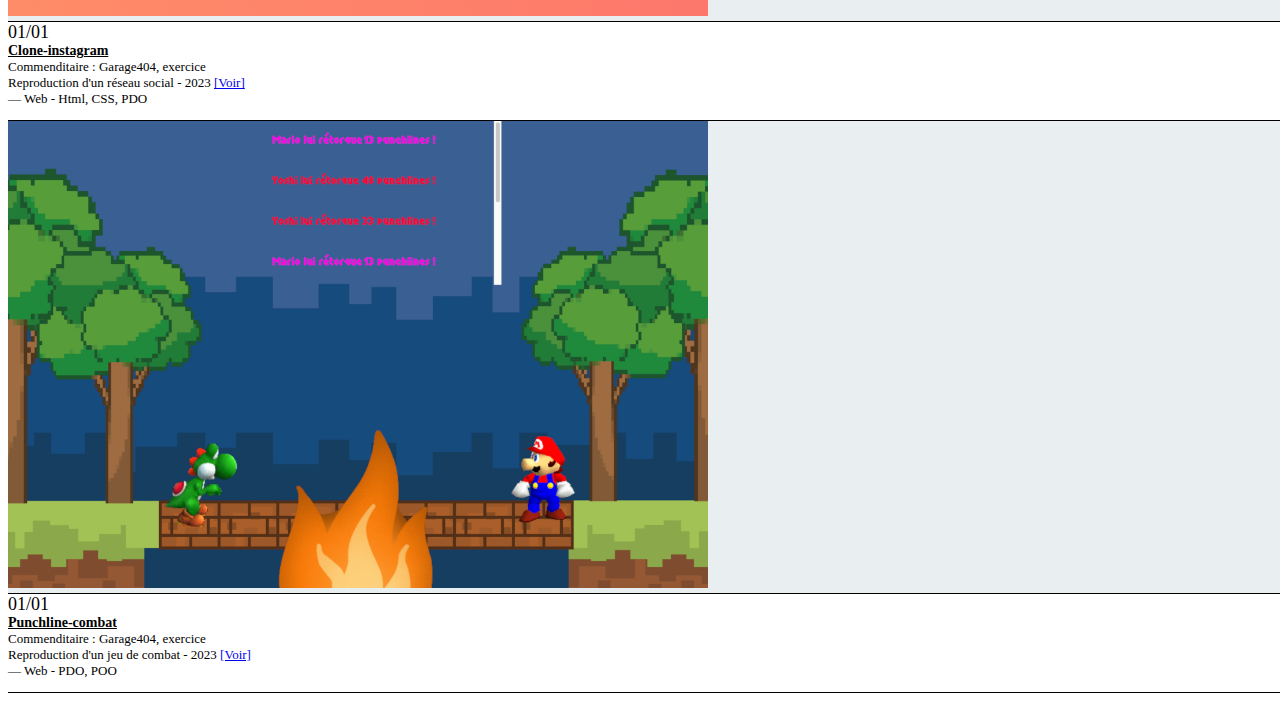
==== commit 463f9900: "chemins" ====
--- a/index.html
+++ b/index.html
@@ -6,8 +6,8 @@
     <meta name="viewport" content="width=device-width, initial-scale=1.0">
     <title>manon caffin</title>
     <link href="https://cdn.jsdelivr.net/npm/bootstrap@5.3.2/dist/css/bootstrap.min.css" rel="stylesheet" integrity="sha384-T3c6CoIi6uLrA9TneNEoa7RxnatzjcDSCmG1MXxSR1GAsXEV/Dwwykc2MPK8M2HN" crossorigin="anonymous">
-    <link rel="stylesheet" href="../appearance/style.css">
-    <link rel="icon" href="../images/favicon.ico" type="image/x-icon">
+    <link rel="stylesheet" href="./appearance/style.css">
+    <link rel="icon" href="./images/favicon.ico" type="image/x-icon">
 </head>
 
 <body>
@@ -71,12 +71,10 @@
                 </div>
 
                 <button class="carousel-control-prev carousel-arrows" type="button" data-bs-target="#carousel1" data-bs-slide="prev">
-                    <!-- <img src="../images/fleche-gauche-nb-fond.svg" alt="Image précédente" class="icons"> -->
-                    <img src="../images/flechegauchenb.png" alt="Image précédente" class="icons">
+                    <img src="./images/flechegauchenb.png" alt="Image précédente" class="icons">
                 </button>
                 <button class="carousel-control-next carousel-arrows" type="button" data-bs-target="#carousel1" data-bs-slide="next">
-                    <!-- <img src="../images/fleche-droite-nb-fond.svg" alt="Image suivante" class="icons"> -->
-                    <img src="../images/flechedroitenb.png" alt="Image suivante" class="icons">
+                    <img src="./images/flechedroitenb.png" alt="Image suivante" class="icons">
                 </button>
             </div>
 
@@ -90,8 +88,7 @@
                     <div class="project align-items-center justify-content-center col-md row">
                         <!-- BUTTON RESPONSIVE -->
                         <button class="carousel-control-prev carousel-arrows-mobile col-1 d-flex justify-content-end" type="button" data-bs-target="#carousel1" data-bs-slide="prev">
-                            <!-- <img src="../images/fleche-gauche-nb-fond.svg" alt="Image précédente" class="icons"> -->
-                            <img src="../images/flechegauchenb.png" alt="Image précédente" class="icons">
+                            <img src="./images/flechegauchenb.png" alt="Image précédente" class="icons">
                         </button>
                         <!-- FIN RESPONSIVE -->
                         <div class="col-md-3 col-7 text-homepage-mobile">
@@ -107,14 +104,11 @@
                         </div>
 
                         <button class="carousel-control-next carousel-arrows-mobile col-1 d-flex justify-content-start" type="button" data-bs-target="#carousel1" data-bs-slide="next">
-                            <!-- <img src="../images/fleche-droite-nb-fond.svg" alt="Image suivante" class="icons"> -->
                             <img src="../images/flechedroitenb.png" alt="Image suivante" class="icons">
                         </button>
 
                         <div class="border-mobile"></div>
                         <!-- FIN DU RESPONSIVE -->
-
-                        <!-- <a href id="scrollToTop"><img src="../images/fleche-arrow-up-nb-fond.svg"  class="icon" title="Top"></a> -->
                     </div>
                 </div>
             </div>
@@ -181,12 +175,10 @@
                 </div>
 
                 <button class="carousel-control-prev carousel-arrows" type="button" data-bs-target="#carousel2" data-bs-slide="prev">
-                    <!-- <img src="../images/fleche-gauche-nb-fond.svg" alt="Image précédente" class="icons"> -->
-                    <img src="../images/flechegauchenb.png" alt="Image suivante" class="icons">
+                    <img src="./images/flechegauchenb.png" alt="Image suivante" class="icons">
                 </button>
                 <button class="carousel-control-next carousel-arrows" type="button" data-bs-target="#carousel2" data-bs-slide="next">
-                    <!-- <img src="../images/fleche-droite-nb-fond.svg" alt="Image suivante" class="icons"> -->
-                    <img src="../images/flechedroitenb.png" alt="Image suivante" class="icons">
+                    <img src="./images/flechedroitenb.png" alt="Image suivante" class="icons">
                 </button>
             </div>
 
@@ -201,8 +193,7 @@
 
                         <!-- BUTTON RESPONSIVE -->
                         <button class="carousel-control-prev carousel-arrows-mobile col-1 d-flex justify-content-end" type="button" data-bs-target="#carousel2" data-bs-slide="prev">
-                            <!-- <img src="../images/fleche-gauche-nb-fond.svg" alt="Image précédente" class="icons"> -->
-                            <img src="../images/flechegauchenb.png" alt="Image suivante" class="icons">
+                            <img src="./images/flechegauchenb.png" alt="Image suivante" class="icons">
                         </button>
                         <!-- FIN RESPONSIVE -->
                         <div class="col-md-3 col-7 text-homepage-mobile">
@@ -218,8 +209,7 @@
                         </div>
 
                         <button class="carousel-control-next carousel-arrows-mobile col-1 d-flex justify-content-start" type="button" data-bs-target="#carousel2" data-bs-slide="next">
-                            <!-- <img src="../images/fleche-droite-nb-fond.svg" alt="Image suivante" class="icons"> -->
-                            <img src="../images/flechedroitenb.png" alt="Image suivante" class="icons">
+                            <img src="./images/flechedroitenb.png" alt="Image suivante" class="icons">
                         </button>
 
                         <div class="border-mobile"></div>
@@ -235,7 +225,7 @@
                     <div class="carousel-item active h-100">
                         <div class="row h-100">
                             <div class="image col-md-12 col-lg-6 mx-auto d-flex justify-content-center align-items-center">
-                                <img src="../images/Logo_Constructions_Plurielles.jpg" class="rounded-4 img-mobile" alt="Constructions Plurielles" width="100%" height="auto">
+                                <img src="./images/Logo_Constructions_Plurielles.jpg" class="rounded-4 img-mobile" alt="Constructions Plurielles" width="100%" height="auto">
                             </div>
                         </div>
                     </div>
@@ -243,18 +233,16 @@
                     <div class="carousel-item h-100">
                         <div class="row h-100 d-flex justify-content-center">
                             <div class="image col-md-12 col-lg-6 d-flex justify-content-center align-items-center">
-                                <img src="../images/Constructions_Plurielles_Spotify.png" class="rounded-4 img-mobile" alt="Constructions Plurielles" width="100%" height="auto">
+                                <img src="./images/Constructions_Plurielles_Spotify.png" class="rounded-4 img-mobile" alt="Constructions Plurielles" width="100%" height="auto">
                             </div>
                         </div>
                     </div>
                 </div>
 
                 <button class="carousel-control-prev carousel-arrows" type="button" data-bs-target="#carousel3" data-bs-slide="prev">
-                    <!-- <img src="../images/fleche-gauche-nb-fond.svg" alt="Image précédente" class="icons"> -->
                     <img src="../images/flechegauchenb.png" alt="Image suivante" class="icons">
                 </button>
                 <button class="carousel-control-next carousel-arrows" type="button" data-bs-target="#carousel3" data-bs-slide="next">
-                    <!-- <img src="../images/fleche-droite-nb-fond.svg" alt="Image suivante" class="icons"> -->
                     <img src="../images/flechedroitenb.png" alt="Image suivante" class="icons">
                 </button>
             </div>
@@ -267,8 +255,7 @@
 
                     <div class="project align-items-center justify-content-center col-md row">
                         <!-- BUTTON RESPONSIVE -->
-                        <button class="carousel-control-prev carousel-arrows-mobile col-1 d-flex justify-content-end" type="button" data-bs-target="#carousel2" data-bs-slide="prev">
-                            <!-- <img src="../images/fleche-gauche-nb-fond.svg" alt="Image précédente" class="icons"> -->
+                        <button class="carousel-control-prev carousel-arrows-mobile col-1 d-flex justify-content-end" type="button" data-bs-target="#carousel3" data-bs-slide="prev">
                             <img src="../images/flechegauchenb.png" alt="Image suivante" class="icons">
                         </button>
                         <!-- FIN RESPONSIVE -->
@@ -283,8 +270,7 @@
                             <p class="m-0 textHomepage">— Identité visuelle</p>
                         </div>
 
-                        <button class="carousel-control-next carousel-arrows-mobile col-1 d-flex justify-content-start" type="button" data-bs-target="#carousel2" data-bs-slide="next">
-                            <!-- <img src="../images/fleche-droite-nb-fond.svg" alt="Image suivante" class="icons"> -->
+                        <button class="carousel-control-next carousel-arrows-mobile col-1 d-flex justify-content-start" type="button" data-bs-target="#carousel3" data-bs-slide="next">
                             <img src="../images/flechedroitenb.png" alt="Image suivante" class="icons">
                         </button>
 
@@ -301,7 +287,7 @@
                     <div class="carousel-item active h-100">
                         <div class="row h-100">
                             <div class="image col-md-12 col-lg-6 mx-auto d-flex justify-content-center align-items-center">
-                                <img src="../images/mountain-1.png" class="rounded-4 img-mobile" alt="Mountain" width="100%" height="auto">
+                                <img src="./images/mountain-1.png" class="rounded-4 img-mobile" alt="Mountain" width="100%" height="auto">
                             </div>
                         </div>
                     </div>
@@ -309,7 +295,7 @@
                     <div class="carousel-item h-100">
                         <div class="row w-100 h-100">
                             <div class="image col-md-12 col-lg-6 mx-auto d-flex justify-content-center align-items-center">
-                                <img src="../images/mountain-2.png" class="rounded-4 img-mobile" alt="Mountain" width="100%" height="auto">
+                                <img src="./images/mountain-2.png" class="rounded-4 img-mobile" alt="Mountain" width="100%" height="auto">
                             </div>
                         </div>
                     </div>
@@ -317,7 +303,7 @@
                     <div class="carousel-item h-100">
                         <div class="row w-100 h-100">
                             <div class="image col-md-12 col-lg-6 mx-auto d-flex justify-content-center align-items-center">
-                                <img src="../images/mountain-3.png" class="rounded-4 img-mobile" alt="Mountain" width="100%" height="auto">
+                                <img src="./images/mountain-3.png" class="rounded-4 img-mobile" alt="Mountain" width="100%" height="auto">
                             </div>
                         </div>
                     </div>
@@ -325,20 +311,18 @@
                     <div class="carousel-item h-100">
                         <div class="row w-100 h-100">
                             <div class="image col-md-12 col-lg-6 mx-auto d-flex justify-content-center align-items-center">
-                                <img src="../images/mountain-4.png" class="rounded-4 img-mobile" alt="Mountain" width="100%" height="auto">
+                                <img src="./images/mountain-4.png" class="rounded-4 img-mobile" alt="Mountain" width="100%" height="auto">
                             </div>
                         </div>
                     </div>
                 </div>
 
                 <button class="carousel-control-prev carousel-arrows" type="button" data-bs-target="#carousel4" data-bs-slide="prev">
-                    <!-- <img src="../images/fleche-gauche-nb-fond.svg" alt="Image précédente" class="icons"> -->
-                    <img src="../images/flechegauchenb.png" alt="Image suivante" class="icons">
+                    <img src="./images/flechegauchenb.png" alt="Image suivante" class="icons">
                 </button>
 
                 <button class="carousel-control-next carousel-arrows" type="button" data-bs-target="#carousel4" data-bs-slide="next">
-                    <!-- <img src="../images/fleche-droite-nb-fond.svg" alt="Image suivante" class="icons"> -->
-                    <img src="../images/flechedroitenb.png" alt="Image suivante" class="icons">
+                    <img src="./images/flechedroitenb.png" alt="Image suivante" class="icons">
                 </button>
             </div>
 
@@ -350,9 +334,8 @@
 
                     <div class="project align-items-center justify-content-center col-md row">
                         <!-- BUTTON RESPONSIVE -->
-                        <button class="carousel-control-prev carousel-arrows-mobile col-1 d-flex justify-content-end" type="button" data-bs-target="#carousel2" data-bs-slide="prev">
-                            <!-- <img src="../images/fleche-gauche-nb-fond.svg" alt="Image précédente" class="icons"> -->
-                            <img src="../images/flechegauchenb.png" alt="Image suivante" class="icons">
+                        <button class="carousel-control-prev carousel-arrows-mobile col-1 d-flex justify-content-end" type="button" data-bs-target="#carousel4" data-bs-slide="prev">
+                            <img src="./images/flechegauchenb.png" alt="Image suivante" class="icons">
                         </button>
                         <!-- FIN RESPONSIVE -->
                         <div class="col-md-3 col-7 text-homepage-mobile">
@@ -366,9 +349,8 @@
                             <p class="m-0 textHomepage">— Web, maquette - Html, CSS</p>
                         </div>
 
-                        <button class="carousel-control-next carousel-arrows-mobile col-1 d-flex justify-content-start" type="button" data-bs-target="#carousel2" data-bs-slide="next">
-                            <!-- <img src="../images/fleche-droite-nb-fond.svg" alt="Image suivante" class="icons"> -->
-                            <img src="../images/flechedroitenb.png" alt="Image suivante" class="icons">
+                        <button class="carousel-control-next carousel-arrows-mobile col-1 d-flex justify-content-start" type="button" data-bs-target="#carousel4" data-bs-slide="next">
+                            <img src="./images/flechedroitenb.png" alt="Image suivante" class="icons">
                         </button>
 
                         <div class="border-mobile"></div>
@@ -382,7 +364,7 @@
             <div class="carousel slide carousel-size background-section">
                 <div class="row h-100">
                     <div class="image col-md-12 col-lg-6 mx-auto d-flex justify-content-center align-items-center">
-                        <img src="../images/Drum_Pad.jpg" class="rounded-4 img-mobile" alt="Drum-Pad" width="100%" height="auto">
+                        <img src="./images/Drum_Pad.jpg" class="rounded-4 img-mobile" alt="Drum-Pad" width="100%" height="auto">
                     </div>
                 </div>
             </div>
@@ -409,13 +391,44 @@
             </div>
         </section>
         
-        <section class="container-fluid mainsection p-0 vh-100 d-flex flex-column">
-            <div class="carousel slide carousel-size background-section" data-bs-ride="carousel">
+        <section class="specific-image container-fluid mainsection p-0 vh-100 d-flex flex-column">
+            <div class="carousel slide carousel-size background-section">
+                <div class="row h-100">
+                    <div class="image col-md-12 col-lg-6 mx-auto d-flex justify-content-center align-items-center">
+                        <img src="./images/Drum_Pad.jpg" class="rounded-4 img-mobile" alt="Drum-Pad" width="100%" height="auto">
+                    </div>
+                </div>
+            </div>
+            <div class="separator d-flex justify-content-center">
+                <div class="d-flex m-0 row container-fluid justify-content-center align-items-center">
+                    <div class="textHomepage carousel-pagination col-md-2 d-flex justify-content-center">
+                        <span id="current-slide-5">01</span>/<span id="total-slides-5">01</span>
+                    </div>
+
+                    <div class="project align-items-center justify-content-center col-md row">
+                        <div class="col-md-3 col-7 text-homepage-mobile">
+                            <p class="titre m-0"><strong>Clone-instagram</p></strong>
+                            <p class="textHomepage m-0">Commenditaire : Garage404, exercice</p>
+                            <p class="m-0 textHomepage carousel-arrows-mobile">— Web - Html, CSS, PDO</p>
+                        </div>
+
+                        <div class="col-md-7 text-homepage">
+                            <p class="m-0 textHomepage">Reproduction d'un réseau social - 2023 <a href="https://manon-drumpad.projets.garage404.com/" class="text-black">[Voir]</a></p>
+                            <p class="m-0 textHomepage">— Web - Html, CSS, PDO</a>
+                        </div>
+                        <div class="border-mobile"></div>
+                    </div>
+                </div>
+            </div>
+        </section>
+
+        <section class="carousels container-fluid mainsection p-0 vh-100 d-flex flex-column">
+            <div id="carousel7" class="carousel slide carousel-size background-section" data-bs-ride="carousel">
                 <div class="specific-image carousel-inner h-100">
                     <div class="specific-image carousel-item active h-100">
                         <div class="row h-100">
                             <div class="image col-md-12 col-lg-6 mx-auto d-flex justify-content-center align-items-center">
-                                <img src="../images/punchline-combat.png" class="rounded-4 img-mobile" alt="Punchline-combat" width="100%" height="auto">
+                                <img src="./images/punchline-combat.png" class="rounded-4 img-mobile" alt="Clone-instagram" width="100%" height="auto">
                             </div>
                         </div>
                     </div>
@@ -435,43 +448,7 @@
                             </div>
 
                             <div class="col-md-7 text-homepage">
-                                <p class="m-0 textHomepage">Animation d'un jeu de combat - 2023 <a href="https://manon-combat-punchlines.projets.garage404.com/" class="text-black">[Voir]</a></p>
-                                <p class="m-0 textHomepage">— Web - PDO, POO</a>
-                            </div>
-                            <div class="border-mobile"></div>
-                        </div>
-                    </div>
-                </div>
-            </div>
-        </section>
-
-        <section class="carousels container-fluid mainsection p-0 vh-100 d-flex flex-column">
-            <div id="carousel7" class="carousel slide carousel-size background-section" data-bs-ride="carousel">
-                <div class="specific-image carousel-inner h-100">
-                    <div class="specific-image carousel-item active h-100">
-                        <div class="row h-100">
-                            <div class="image col-md-12 col-lg-6 mx-auto d-flex justify-content-center align-items-center">
-                                <img src="../images/punchline-combat.png" class="rounded-4 img-mobile" alt="Clone-instagram" width="100%" height="auto">
-                            </div>
-                        </div>
-                    </div>
-                </div>
-
-                <div class="separator d-flex justify-content-center">
-                    <div class="d-flex m-0 row container-fluid justify-content-center align-items-center">
-                        <div class="textHomepage carousel-pagination col-md-2 d-flex justify-content-center">
-                            <span id="current-slide-6">01</span>/<span id="total-slides-6">01</span>
-                        </div>
-
-                        <div class="project align-items-center justify-content-center col-md row">
-                            <div class="col-md-3 col-7 text-homepage-mobile">
-                                <p class="titre m-0"><strong>Clone-instagram</strong></p>
-                                <p class="textHomepage m-0">Commenditaire : Garage404, exercice</p>
-                                <p class="m-0 textHomepage carousel-arrows-mobile">— Web - PDO, POO</a>
-                            </div>
-
-                            <div class="col-md-7 text-homepage">
-                                <p class="m-0 textHomepage">Reproduction d'un réseau social - 2023 <a href="https://insta-manon.projets.garage404.com/pages/" class="text-black">[Voir]</a></p>
+                                <p class="m-0 textHomepage">Reproduction d'un jeu de combat - 2023 <a href="https://insta-manon.projets.garage404.com/pages/" class="text-black">[Voir]</a></p>
                                 <p class="m-0 textHomepage">— Web - PDO, POO</a>
                             </div>
                             <div class="border-mobile"></div>
@@ -526,7 +503,7 @@
     </main>
     <script src="https://code.jquery.com/jquery-3.6.0.min.js" integrity="sha256-5p8Fk9+P5CDu5PZfklO1R/hFUBn26Hb8jKlJ8A+2+L4=" crossorigin="anonymous"></script>
     <script src="https://cdn.jsdelivr.net/npm/bootstrap@5.3.2/dist/js/bootstrap.bundle.min.js" integrity="sha384-C6RzsynM9kWDrMNeT87bh95OGNyZPhcTNXj1NW7RuBCsyN/o0jlpcV8Qyq46cDfL" crossorigin="anonymous"></script>
-    <script src="../appearance/homepage.js"></script>
+    <script src="./appearance/homepage.js"></script>
 </body>
 
 </html>--- a/appearance/style.css
+++ b/appearance/style.css
@@ -141,9 +141,9 @@
     height: auto;
 }
 
-.icons:hover {
+/* .icons:hover {
     box-shadow: 10px 10px 10px #f7ea9c;
-}
+} */
 
 .icon {
     width: auto;
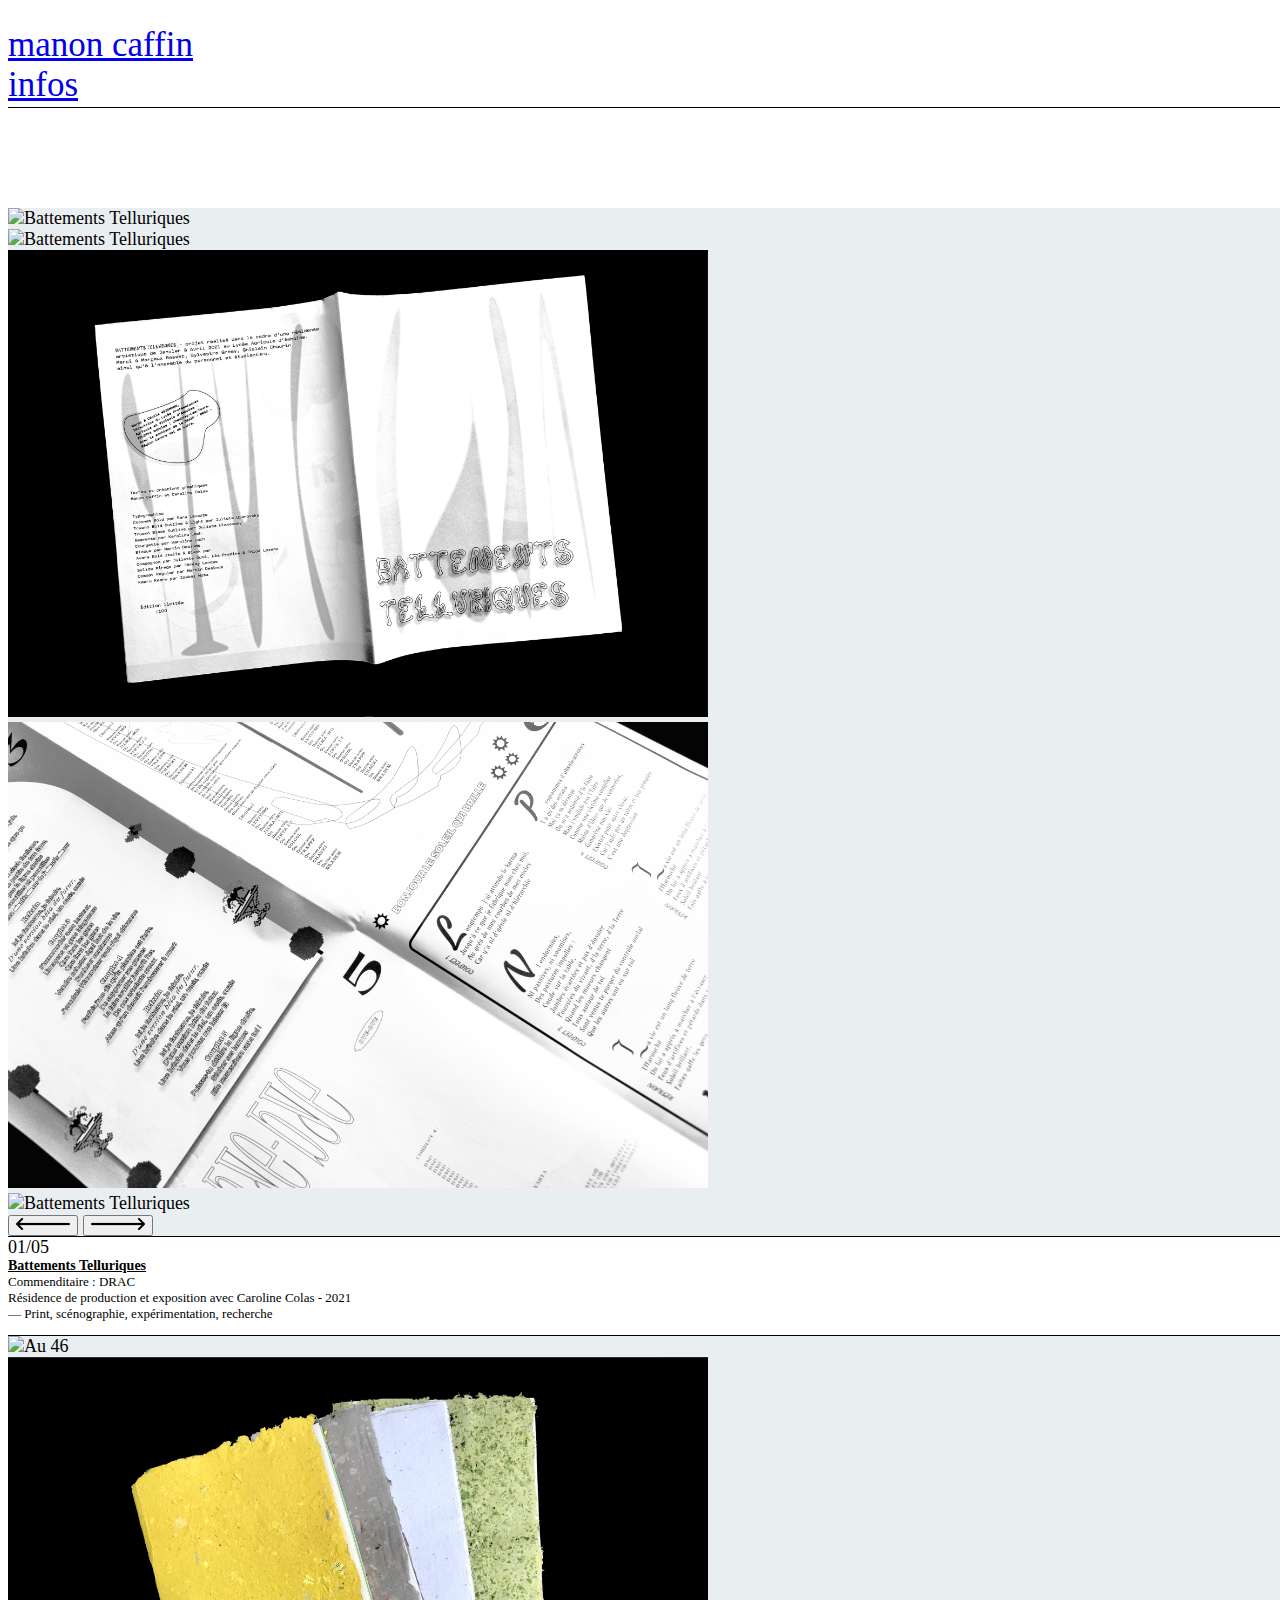
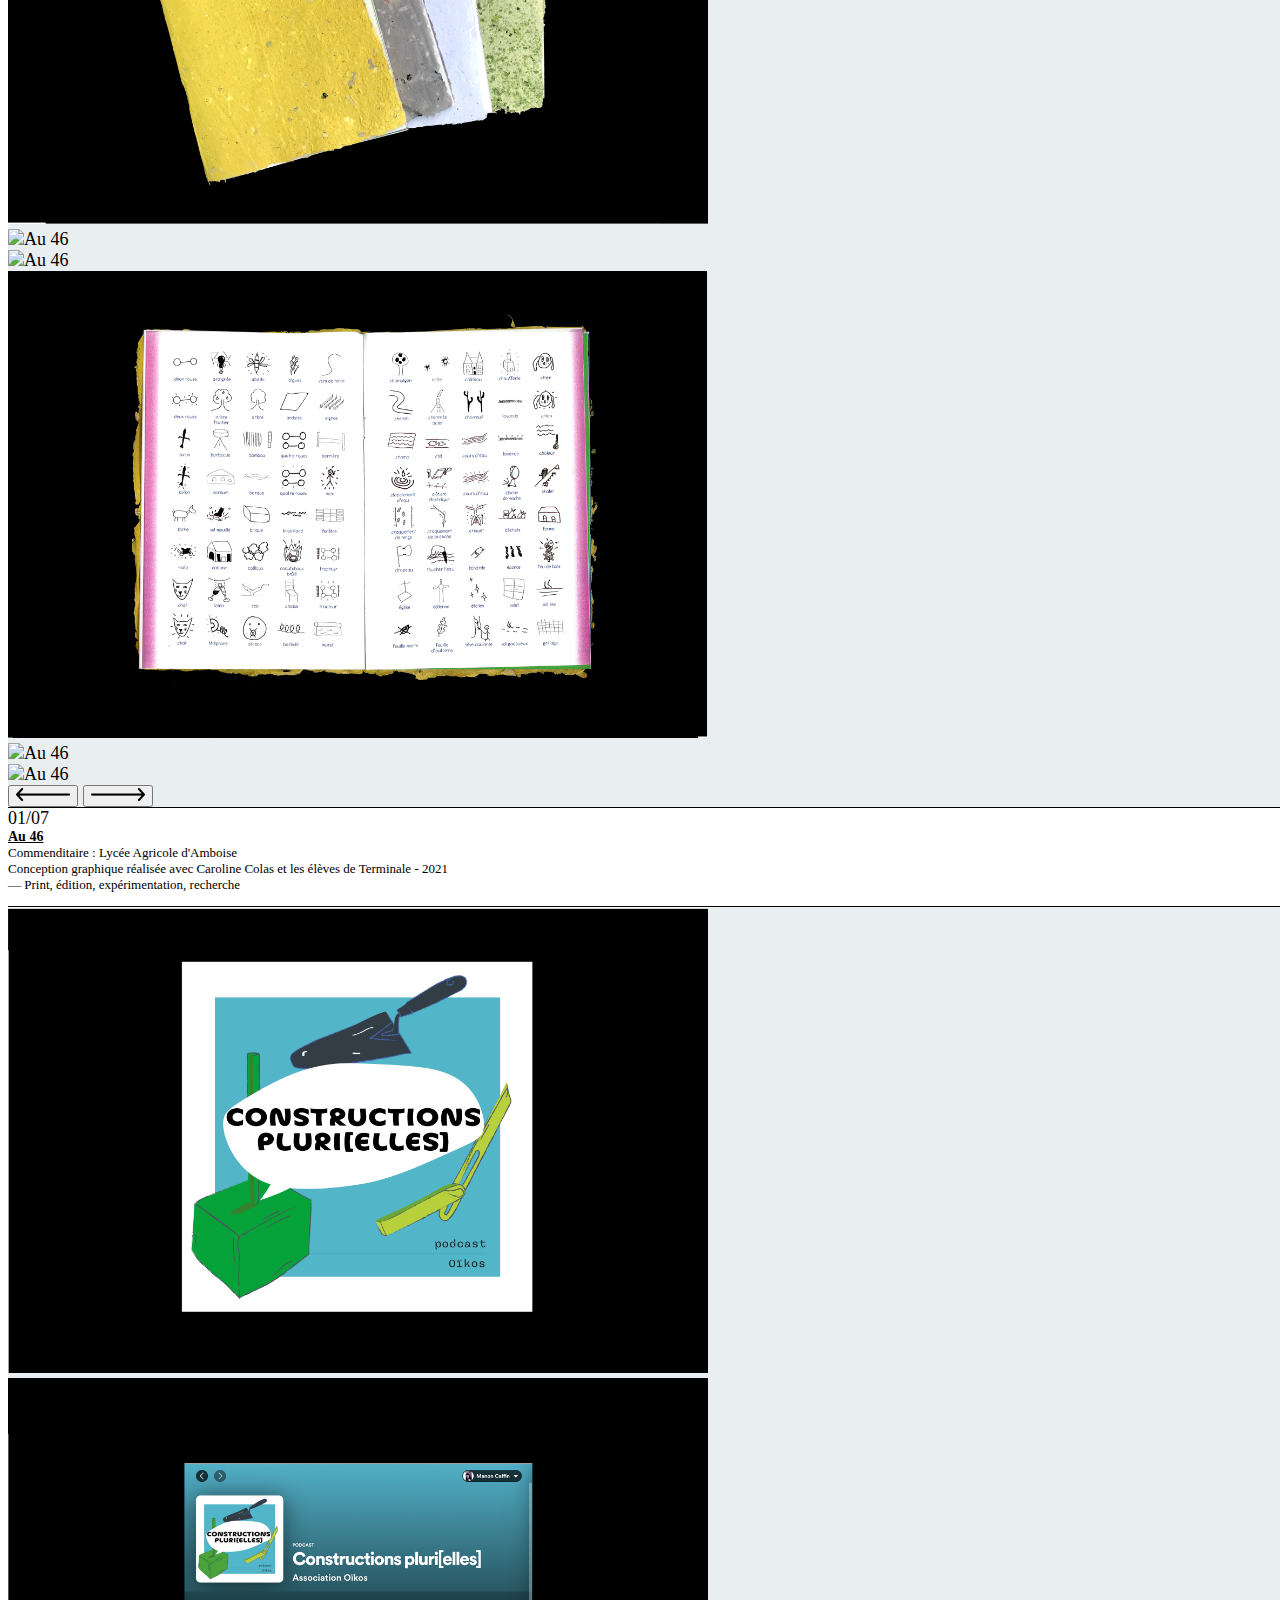
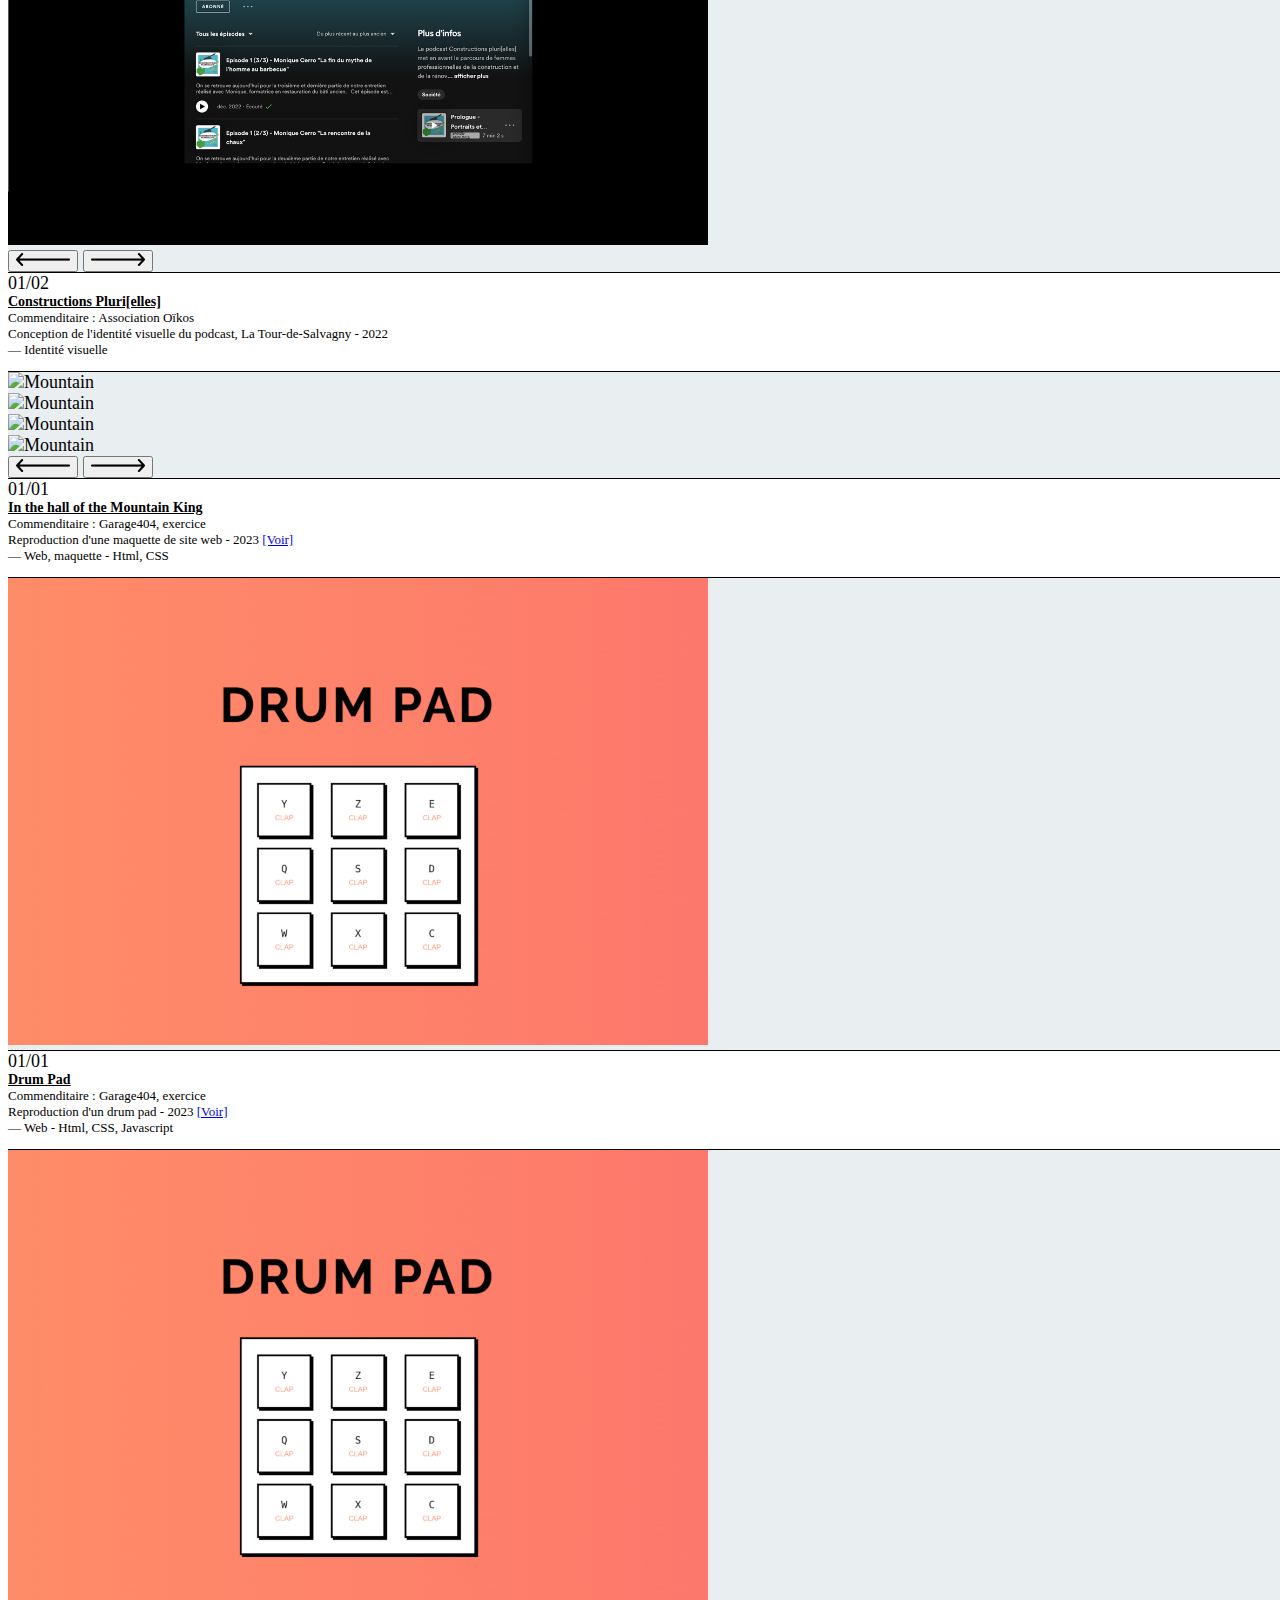
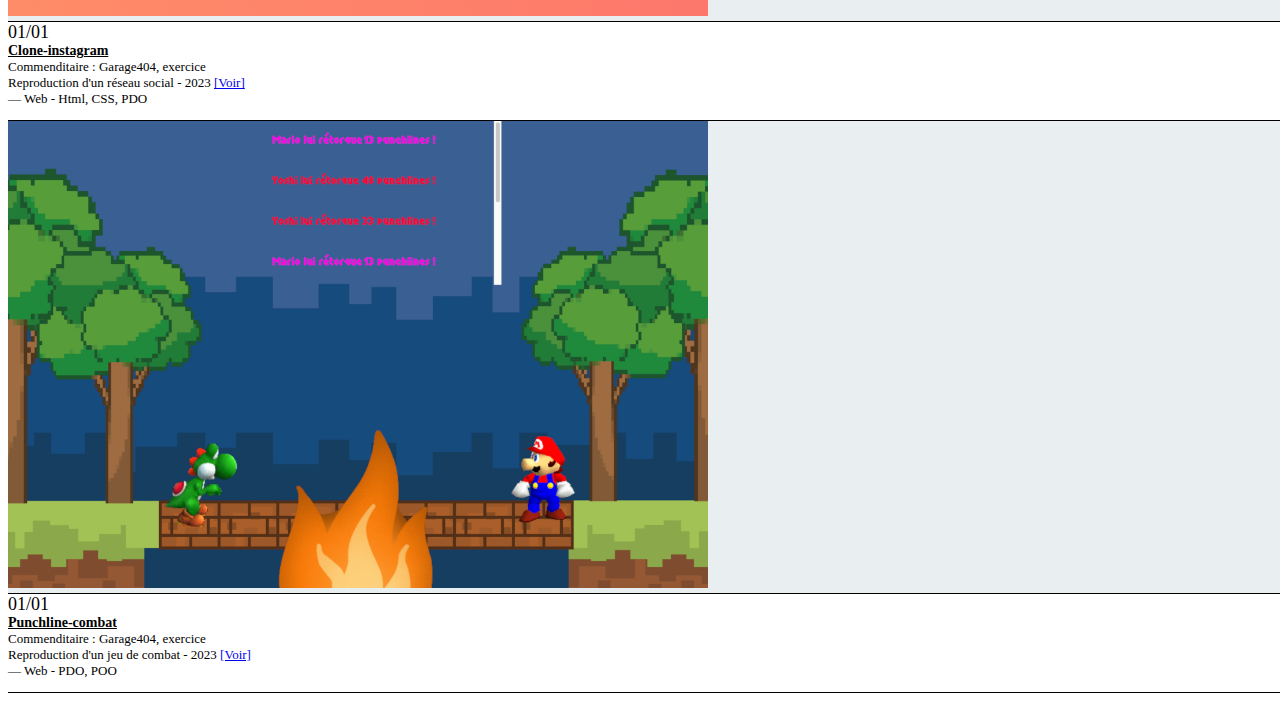
==== commit 39d82111: "fleche" ====
--- a/index.html
+++ b/index.html
@@ -36,7 +36,7 @@
                             </div>
                         </div>
                     </div>
-
+        
                     <div class="carousel-item h-100">
                         <div class="row h-100 d-flex justify-content-center">
                             <div class="image col-md-12 col-lg-6 mx-auto d-flex justify-content-center align-items-center">
@@ -44,7 +44,7 @@
                             </div>
                         </div>
                     </div>
-
+        
                     <div class="carousel-item h-100">
                         <div class="row h-100">
                             <div class="image col-md-12 col-lg-6 mx-auto d-flex justify-content-center align-items-center">
@@ -52,7 +52,7 @@
                             </div>
                         </div>
                     </div>
-
+        
                     <div class="carousel-item h-100">
                         <div class="row h-100">
                             <div class="image col-md-12 col-lg-6 mx-auto d-flex justify-content-center align-items-center">
@@ -60,7 +60,7 @@
                             </div>
                         </div>
                     </div>
-
+        
                     <div class="carousel-item h-100">
                         <div class="row h-100">
                             <div class="image col-md-12 col-lg-6 mx-auto d-flex justify-content-center align-items-center">
@@ -69,26 +69,27 @@
                         </div>
                     </div>
                 </div>
-
+        
                 <button class="carousel-control-prev carousel-arrows" type="button" data-bs-target="#carousel1" data-bs-slide="prev">
-                    <img src="./images/flechegauchenb.png" alt="Image précédente" class="icons">
+                    <img src="./images/flechegauchenb.png" alt="Image suivante" class="icons">
                 </button>
+
                 <button class="carousel-control-next carousel-arrows" type="button" data-bs-target="#carousel1" data-bs-slide="next">
                     <img src="./images/flechedroitenb.png" alt="Image suivante" class="icons">
                 </button>
             </div>
-
+        
             <div class="separator d-flex justify-content-center">
                 <div class="d-flex m-0 row container-fluid justify-content-center align-items-center">
-
+        
                     <div class="carousel-pagination col-md-2 d-flex justify-content-center">
                         <span id="current-slide-1">01</span>/<span id="total-slides-1">05</span>
                     </div>
-
+        
                     <div class="project align-items-center justify-content-center col-md row">
                         <!-- BUTTON RESPONSIVE -->
                         <button class="carousel-control-prev carousel-arrows-mobile col-1 d-flex justify-content-end" type="button" data-bs-target="#carousel1" data-bs-slide="prev">
-                            <img src="./images/flechegauchenb.png" alt="Image précédente" class="icons">
+                            <img src="./images/flechegauchenb.png" alt="Image précédente" class="icons carousel-arrows-mobile">
                         </button>
                         <!-- FIN RESPONSIVE -->
                         <div class="col-md-3 col-7 text-homepage-mobile">
@@ -96,17 +97,17 @@
                             <p class="textHomepage m-0">Commenditaire : DRAC</p>
                             <p class="m-0 textHomepage carousel-arrows-mobile">— Print, scénographie, expérimentation, recherche</p>
                         </div>
-
+        
                         <!-- RESPONSIVE -->
                         <div class="col-md-7 text-homepage">
                             <p class="m-0 textHomepage">Résidence de production et exposition avec Caroline Colas - 2021</p>
                             <p class="m-0 textHomepage">— Print, scénographie, expérimentation, recherche</p>
                         </div>
-
+        
                         <button class="carousel-control-next carousel-arrows-mobile col-1 d-flex justify-content-start" type="button" data-bs-target="#carousel1" data-bs-slide="next">
-                            <img src="../images/flechedroitenb.png" alt="Image suivante" class="icons">
-                        </button>
-
+                            <img src="./images/flechedroitenb.png" alt="Image suivante" class="icons carousel-arrows-mobile">
+                        </button>
+        
                         <div class="border-mobile"></div>
                         <!-- FIN DU RESPONSIVE -->
                     </div>
@@ -124,7 +125,7 @@
                             </div>
                         </div>
                     </div>
-
+        
                     <div class="carousel-item h-100">
                         <div class="row h-100">
                             <div class="image col-md-12 col-lg-6 d-flex justify-content-center align-items-center">
@@ -132,7 +133,7 @@
                             </div>
                         </div>
                     </div>
-
+        
                     <div class="carousel-item h-100">
                         <div class="row h-100">
                             <div class="image col-md-12 col-lg-6 mx-auto d-flex justify-content-center align-items-center">
@@ -140,7 +141,7 @@
                             </div>
                         </div>
                     </div>
-
+        
                     <div class="carousel-item h-100">
                         <div class="row h-100">
                             <div class="image col-md-12 col-lg-6 mx-auto d-flex justify-content-center align-items-center">
@@ -148,7 +149,7 @@
                             </div>
                         </div>
                     </div>
-
+        
                     <div class="carousel-item h-100">
                         <div class="row h-100">
                             <div class="image col-md-12 col-lg-6 mx-auto d-flex justify-content-center align-items-center">
@@ -156,7 +157,7 @@
                             </div>
                         </div>
                     </div>
-
+        
                     <div class="carousel-item h-100">
                         <div class="row h-100">
                             <div class="image col-md-12 col-lg-6 mx-auto d-flex justify-content-center align-items-center">
@@ -164,7 +165,7 @@
                             </div>
                         </div>
                     </div>
-
+        
                     <div class="carousel-item h-100">
                         <div class="row h-100">
                             <div class="image col-md-12 col-lg-6 mx-auto d-flex justify-content-center align-items-center">
@@ -173,7 +174,7 @@
                         </div>
                     </div>
                 </div>
-
+        
                 <button class="carousel-control-prev carousel-arrows" type="button" data-bs-target="#carousel2" data-bs-slide="prev">
                     <img src="./images/flechegauchenb.png" alt="Image suivante" class="icons">
                 </button>
@@ -181,19 +182,19 @@
                     <img src="./images/flechedroitenb.png" alt="Image suivante" class="icons">
                 </button>
             </div>
-
+        
             <div class="separator d-flex justify-content-center">
                 <div class="d-flex m-0 row container-fluid justify-content-center align-items-center">
-
+        
                     <div class="textHomepage carousel-pagination col-md-2 d-flex justify-content-center">
                         <span id="current-slide-2">01</span>/<span id="total-slides-2">07</span>
                     </div>
-
+        
                     <div class="project align-items-center justify-content-center col-md row">
-
+        
                         <!-- BUTTON RESPONSIVE -->
                         <button class="carousel-control-prev carousel-arrows-mobile col-1 d-flex justify-content-end" type="button" data-bs-target="#carousel2" data-bs-slide="prev">
-                            <img src="./images/flechegauchenb.png" alt="Image suivante" class="icons">
+                            <img src="./images/flechegauchenb.png" alt="Image suivante" class="icons carousel-arrows-mobile">
                         </button>
                         <!-- FIN RESPONSIVE -->
                         <div class="col-md-3 col-7 text-homepage-mobile">
@@ -201,24 +202,24 @@
                             <p class="textHomepage m-0">Commenditaire : Lycée Agricole d'Amboise</p>
                             <p class="m-0 textHomepage carousel-arrows-mobile">— Print, édition, expérimentation, recherche</p>
                         </div>
-
+        
                         <!-- RESPONSIVE -->
                         <div class="col-md-7 text-homepage">
                             <p class="m-0 textHomepage">Conception graphique réalisée avec Caroline Colas et les élèves de Terminale - 2021</p>
                             <p class="m-0 textHomepage">— Print, édition, expérimentation, recherche</p>
                         </div>
-
+        
                         <button class="carousel-control-next carousel-arrows-mobile col-1 d-flex justify-content-start" type="button" data-bs-target="#carousel2" data-bs-slide="next">
-                            <img src="./images/flechedroitenb.png" alt="Image suivante" class="icons">
-                        </button>
-
+                            <img src="./images/flechedroitenb.png" alt="Image suivante" class="icons carousel-arrows-mobile">
+                        </button>
+        
                         <div class="border-mobile"></div>
                         <!-- FIN DU RESPONSIVE -->
                     </div>
                 </div>
             </div>
         </section>
-
+        
         <section class="carousels container-fluid mainsection p-0 vh-100 d-flex flex-column">
             <div id="carousel3" class="carousel slide carousel-size background-section" data-bs-ride="carousel">
                 <div class="carousel-inner h-100">
@@ -229,7 +230,7 @@
                             </div>
                         </div>
                     </div>
-
+        
                     <div class="carousel-item h-100">
                         <div class="row h-100 d-flex justify-content-center">
                             <div class="image col-md-12 col-lg-6 d-flex justify-content-center align-items-center">
@@ -238,7 +239,7 @@
                         </div>
                     </div>
                 </div>
-
+        
                 <button class="carousel-control-prev carousel-arrows" type="button" data-bs-target="#carousel3" data-bs-slide="prev">
                     <img src="../images/flechegauchenb.png" alt="Image suivante" class="icons">
                 </button>
@@ -246,17 +247,17 @@
                     <img src="../images/flechedroitenb.png" alt="Image suivante" class="icons">
                 </button>
             </div>
-
+        
             <div class="separator d-flex justify-content-center">
                 <div class="d-flex m-0 row container-fluid justify-content-center align-items-center">
                     <div class="textHomepage carousel-pagination col-md-2 d-flex justify-content-center">
                         <span id="current-slide-3">01</span>/<span id="total-slides-3">02</span>
                     </div>
-
+        
                     <div class="project align-items-center justify-content-center col-md row">
                         <!-- BUTTON RESPONSIVE -->
                         <button class="carousel-control-prev carousel-arrows-mobile col-1 d-flex justify-content-end" type="button" data-bs-target="#carousel3" data-bs-slide="prev">
-                            <img src="../images/flechegauchenb.png" alt="Image suivante" class="icons">
+                            <img src="../images/flechegauchenb.png" alt="Image suivante" class="icons carousel-arrows-mobile">
                         </button>
                         <!-- FIN RESPONSIVE -->
                         <div class="col-md-3 col-7 text-homepage-mobile">
@@ -269,11 +270,11 @@
                             <p class="m-0 textHomepage">Conception de l'identité visuelle du podcast, La Tour-de-Salvagny - 2022</p>
                             <p class="m-0 textHomepage">— Identité visuelle</p>
                         </div>
-
+        
                         <button class="carousel-control-next carousel-arrows-mobile col-1 d-flex justify-content-start" type="button" data-bs-target="#carousel3" data-bs-slide="next">
-                            <img src="../images/flechedroitenb.png" alt="Image suivante" class="icons">
-                        </button>
-
+                            <img src="../images/flechedroitenb.png" alt="Image suivante" class="icons carousel-arrows-mobile">
+                        </button>
+        
                         <div class="border-mobile"></div>
                         <!-- FIN DU RESPONSIVE -->
                     </div>
@@ -282,83 +283,83 @@
         </section>
 
         <section class="carousels container-fluid mainsection p-0 vh-100 d-flex flex-column">
-            <div id="carousel4" class="carousel slide carousel-size background-section" data-bs-ride="carousel">
-                <div class="carousel-inner h-100">
-                    <div class="carousel-item active h-100">
-                        <div class="row h-100">
-                            <div class="image col-md-12 col-lg-6 mx-auto d-flex justify-content-center align-items-center">
-                                <img src="./images/mountain-1.png" class="rounded-4 img-mobile" alt="Mountain" width="100%" height="auto">
-                            </div>
-                        </div>
-                    </div>
-
-                    <div class="carousel-item h-100">
-                        <div class="row w-100 h-100">
-                            <div class="image col-md-12 col-lg-6 mx-auto d-flex justify-content-center align-items-center">
-                                <img src="./images/mountain-2.png" class="rounded-4 img-mobile" alt="Mountain" width="100%" height="auto">
-                            </div>
-                        </div>
-                    </div>
-
-                    <div class="carousel-item h-100">
-                        <div class="row w-100 h-100">
-                            <div class="image col-md-12 col-lg-6 mx-auto d-flex justify-content-center align-items-center">
-                                <img src="./images/mountain-3.png" class="rounded-4 img-mobile" alt="Mountain" width="100%" height="auto">
-                            </div>
-                        </div>
-                    </div>
-
-                    <div class="carousel-item h-100">
-                        <div class="row w-100 h-100">
-                            <div class="image col-md-12 col-lg-6 mx-auto d-flex justify-content-center align-items-center">
-                                <img src="./images/mountain-4.png" class="rounded-4 img-mobile" alt="Mountain" width="100%" height="auto">
-                            </div>
-                        </div>
-                    </div>
-                </div>
-
-                <button class="carousel-control-prev carousel-arrows" type="button" data-bs-target="#carousel4" data-bs-slide="prev">
-                    <img src="./images/flechegauchenb.png" alt="Image suivante" class="icons">
-                </button>
-
-                <button class="carousel-control-next carousel-arrows" type="button" data-bs-target="#carousel4" data-bs-slide="next">
-                    <img src="./images/flechedroitenb.png" alt="Image suivante" class="icons">
-                </button>
-            </div>
-
-            <div class="separator d-flex justify-content-center">
-                <div class="d-flex m-0 row container-fluid justify-content-center align-items-center">
-                    <div class="textHomepage carousel-pagination col-md-2 d-flex justify-content-center">
-                        <span id="current-slide-4">01</span>/<span id="total-slides-4">01</span>
-                    </div>
-
-                    <div class="project align-items-center justify-content-center col-md row">
-                        <!-- BUTTON RESPONSIVE -->
-                        <button class="carousel-control-prev carousel-arrows-mobile col-1 d-flex justify-content-end" type="button" data-bs-target="#carousel4" data-bs-slide="prev">
+                    <div id="carousel4" class="carousel slide carousel-size background-section" data-bs-ride="carousel">
+                        <div class="carousel-inner h-100">
+                            <div class="carousel-item active h-100">
+                                <div class="row h-100">
+                                    <div class="image col-md-12 col-lg-6 mx-auto d-flex justify-content-center align-items-center">
+                                        <img src="./images/mountain-1.png" class="rounded-4 img-mobile" alt="Mountain" width="100%" height="auto">
+                                    </div>
+                                </div>
+                            </div>
+        
+                            <div class="carousel-item h-100">
+                                <div class="row w-100 h-100">
+                                    <div class="image col-md-12 col-lg-6 mx-auto d-flex justify-content-center align-items-center">
+                                        <img src="./images/mountain-2.png" class="rounded-4 img-mobile" alt="Mountain" width="100%" height="auto">
+                                    </div>
+                                </div>
+                            </div>
+        
+                            <div class="carousel-item h-100">
+                                <div class="row w-100 h-100">
+                                    <div class="image col-md-12 col-lg-6 mx-auto d-flex justify-content-center align-items-center">
+                                        <img src="./images/mountain-3.png" class="rounded-4 img-mobile" alt="Mountain" width="100%" height="auto">
+                                    </div>
+                                </div>
+                            </div>
+        
+                            <div class="carousel-item h-100">
+                                <div class="row w-100 h-100">
+                                    <div class="image col-md-12 col-lg-6 mx-auto d-flex justify-content-center align-items-center">
+                                        <img src="./images/mountain-4.png" class="rounded-4 img-mobile" alt="Mountain" width="100%" height="auto">
+                                    </div>
+                                </div>
+                            </div>
+                        </div>
+        
+                        <button class="carousel-control-prev carousel-arrows" type="button" data-bs-target="#carousel4" data-bs-slide="prev">
                             <img src="./images/flechegauchenb.png" alt="Image suivante" class="icons">
                         </button>
-                        <!-- FIN RESPONSIVE -->
-                        <div class="col-md-3 col-7 text-homepage-mobile">
-                            <p class="titre m-0"><strong>In the hall of the Mountain King</p></strong>
-                            <p class="textHomepage m-0">Commenditaire : Garage404, exercice</p>
-                            <p class="textHomepage m-0 carousel-arrows-mobile">— Web, maquette- Html, CSS</p>
-                        </div>
-                        <!-- RESPONSIVE -->
-                        <div class="col-md-7 text-homepage">
-                            <p class="m-0 textHomepage">Reproduction d'une maquette de site web - 2023 <a href="https://manon-mountains.projets.garage404.com/" class="text-black">[Voir]</a></p>
-                            <p class="m-0 textHomepage">— Web, maquette - Html, CSS</p>
-                        </div>
-
-                        <button class="carousel-control-next carousel-arrows-mobile col-1 d-flex justify-content-start" type="button" data-bs-target="#carousel4" data-bs-slide="next">
+        
+                        <button class="carousel-control-next carousel-arrows" type="button" data-bs-target="#carousel4" data-bs-slide="next">
                             <img src="./images/flechedroitenb.png" alt="Image suivante" class="icons">
                         </button>
-
-                        <div class="border-mobile"></div>
-                        <!-- FIN DU RESPONSIVE -->
-                    </div>
-                </div>
-            </div>
-        </section>
+                    </div>
+        
+                    <div class="separator d-flex justify-content-center">
+                        <div class="d-flex m-0 row container-fluid justify-content-center align-items-center">
+                            <div class="textHomepage carousel-pagination col-md-2 d-flex justify-content-center">
+                                <span id="current-slide-4">01</span>/<span id="total-slides-4">01</span>
+                            </div>
+        
+                            <div class="project align-items-center justify-content-center col-md row">
+                                <!-- BUTTON RESPONSIVE -->
+                                <button class="carousel-control-prev carousel-arrows-mobile col-1 d-flex justify-content-end" type="button" data-bs-target="#carousel4" data-bs-slide="prev">
+                                    <img src="./images/flechegauchenb.png" alt="Image suivante" class="icons carousel-arrows-mobile">
+                                </button>
+                                <!-- FIN RESPONSIVE -->
+                                <div class="col-md-3 col-7 text-homepage-mobile">
+                                    <p class="titre m-0"><strong>In the hall of the Mountain King</p></strong>
+                                    <p class="textHomepage m-0">Commenditaire : Garage404, exercice</p>
+                                    <p class="textHomepage m-0 carousel-arrows-mobile">— Web, maquette- Html, CSS</p>
+                                </div>
+                                <!-- RESPONSIVE -->
+                                <div class="col-md-7 text-homepage">
+                                    <p class="m-0 textHomepage">Reproduction d'une maquette de site web - 2023 <a href="https://manon-mountains.projets.garage404.com/" class="text-black">[Voir]</a></p>
+                                    <p class="m-0 textHomepage">— Web, maquette - Html, CSS</p>
+                                </div>
+        
+                                <button class="carousel-control-next carousel-arrows-mobile col-1 d-flex justify-content-start" type="button" data-bs-target="#carousel4" data-bs-slide="next">
+                                    <img src="./images/flechedroitenb.png" alt="Image suivante" class="icons carousel-arrows-mobile">
+                                </button>
+        
+                                <div class="border-mobile"></div>
+                                <!-- FIN DU RESPONSIVE -->
+                            </div>
+                        </div>
+                    </div>
+                </section>
 
         <section class="specific-image container-fluid mainsection p-0 vh-100 d-flex flex-column">
             <div class="carousel slide carousel-size background-section">
--- a/appearance/style.css
+++ b/appearance/style.css
@@ -118,8 +118,7 @@
 
 .carousel-control-next,
 .carousel-control-prev {
-    opacity: 0.7;
-    width: 20%;
+   
 }
 
 .carousel {
@@ -138,7 +137,7 @@
 
 .icons {
     width: 6vh;
-    height: auto;
+  
 }
 
 /* .icons:hover {
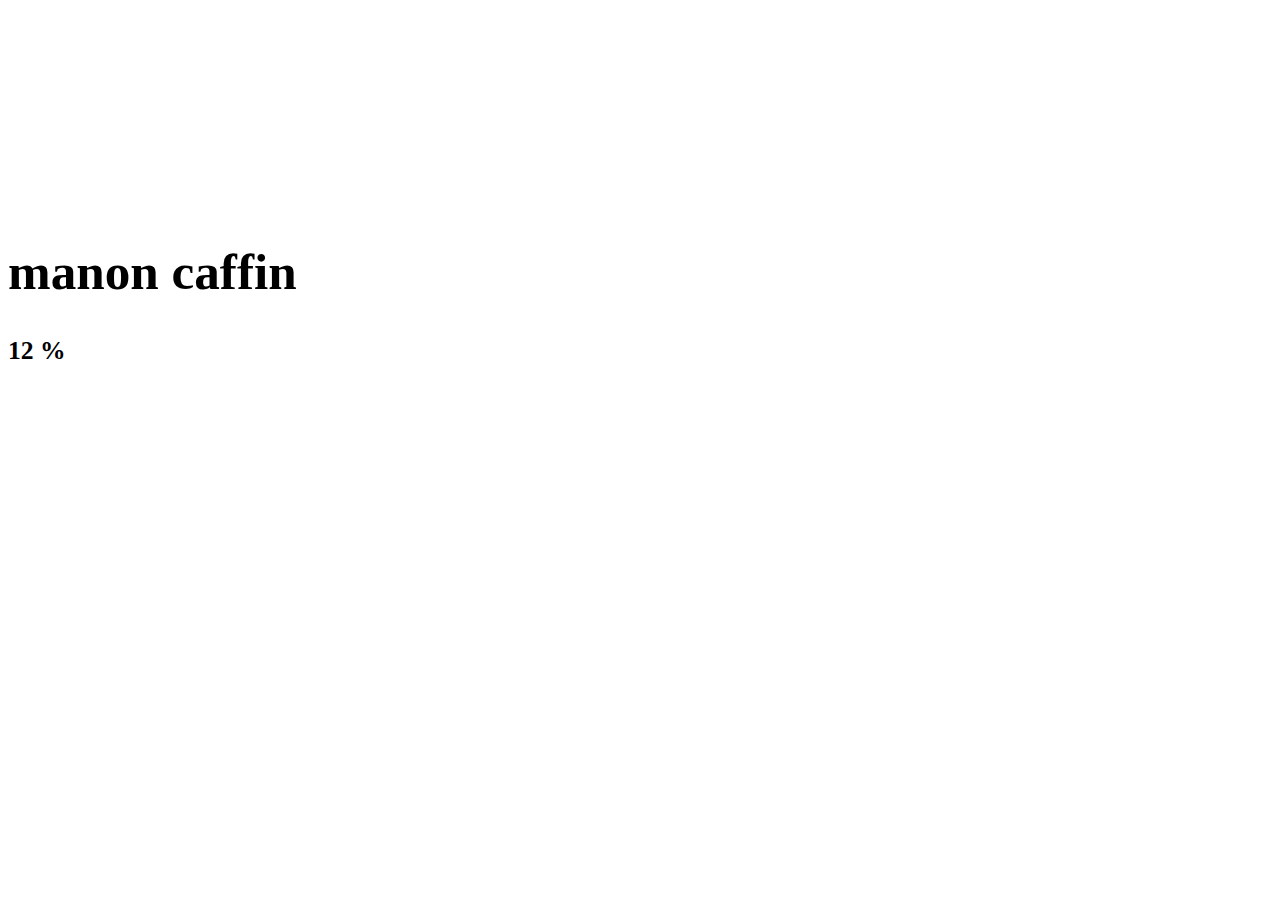
==== commit 40f9522b: "gd écran ok" ====
--- a/index.html
+++ b/index.html
@@ -1,510 +1,49 @@
 <!DOCTYPE html>
-<html lang="fr">
+<html lang="en">
 
 <head>
     <meta charset="UTF-8">
     <meta name="viewport" content="width=device-width, initial-scale=1.0">
-    <title>manon caffin</title>
     <link href="https://cdn.jsdelivr.net/npm/bootstrap@5.3.2/dist/css/bootstrap.min.css" rel="stylesheet" integrity="sha384-T3c6CoIi6uLrA9TneNEoa7RxnatzjcDSCmG1MXxSR1GAsXEV/Dwwykc2MPK8M2HN" crossorigin="anonymous">
     <link rel="stylesheet" href="./appearance/style.css">
+    <link href="https://api.fontshare.com/v2/css?f[]=excon@400,900,700,500,300,100,1&display=swap" rel="stylesheet">
     <link rel="icon" href="./images/favicon.ico" type="image/x-icon">
+    <title>manoncaffin</title>
 </head>
 
 <body>
+    <main>
+        <section class="loading container-md col-4 d-flex justify-content-center flex-column text-center">
+            <div id="logoLoading">
+                <h1>manon caffin</h1>  
+            </div>
+            <div id="loader">00 %</div>
+        </section>
+    </main>
+    <script>
+        // loading
+        document.addEventListener("DOMContentLoaded", function() {
+            const loader = document.querySelector("#loader");
+            let load = 0;
+            setInterval(function() {
+                loader.innerHTML = `${load} %`;
+                if (load < 100) {
+                    load++;
+                } else {
+                    setTimeout(function() {
+                        load = 0;
+                    }, 2000);
+                }
+            }, 50);
 
-    <header class="w-100 d-flex justify-content-center fixed-top navbar">
-        <nav class="container-md col-12 d-flex justify-content-between">
-            <div class="hover-logo">
-                <a href="./index.html" id="logoReturnHomepage" class="text-black text-decoration-none">manon caffin</a>
-            </div>
-
-            <div class="hover-text-container">
-                <a href="./pages/infos.html" id="infosLink" class="text-black text-decoration-none ">infos</a>
-            </div>
-        </nav>
-    </header>
-
-    <main class="project-mobile">
-        <section class="carousels container-fluid mainsection p-0 vh-100 d-flex flex-column">
-            <div class="separator-top"></div>
-            <div id="carousel1" class="carousel slide carousel-size background-section" data-bs-ride="carousel">
-                <div class="carousel-inner h-100">
-                    <div class="carousel-item active h-100">
-                        <div class="row h-100">
-                            <div class="image col-md-12 col-lg-6 mx-auto d-flex justify-content-center align-items-center">
-                                <img src="../images/IMG_0948_copie.jpg" class="rounded-4 img-mobile" alt="Battements Telluriques" width="100%" height="auto">
-                            </div>
-                        </div>
-                    </div>
-        
-                    <div class="carousel-item h-100">
-                        <div class="row h-100 d-flex justify-content-center">
-                            <div class="image col-md-12 col-lg-6 mx-auto d-flex justify-content-center align-items-center">
-                                <img src="../images/IMG_1075.jpg" class="rounded-4 img-mobile" alt="Battements Telluriques" width="100%" height="auto">
-                            </div>
-                        </div>
-                    </div>
-        
-                    <div class="carousel-item h-100">
-                        <div class="row h-100">
-                            <div class="image col-md-12 col-lg-6 mx-auto d-flex justify-content-center align-items-center">
-                                <img src="../images/IMG_1956.jpg" class="rounded-4 img-mobile" alt="Battements Telluriques" width="100%" height="auto">
-                            </div>
-                        </div>
-                    </div>
-        
-                    <div class="carousel-item h-100">
-                        <div class="row h-100">
-                            <div class="image col-md-12 col-lg-6 mx-auto d-flex justify-content-center align-items-center">
-                                <img src="../images/IMG_0834.JPG" class="rounded-4 img-mobile" alt="Battements Telluriques" width="100%" height="auto">
-                            </div>
-                        </div>
-                    </div>
-        
-                    <div class="carousel-item h-100">
-                        <div class="row h-100">
-                            <div class="image col-md-12 col-lg-6 mx-auto d-flex justify-content-center align-items-center">
-                                <img src="../images/Depliant_Recto_Verso.jpg" class="rounded-4 img-mobile" alt="Battements Telluriques" width="100%" height="auto">
-                            </div>
-                        </div>
-                    </div>
-                </div>
-        
-                <button class="carousel-control-prev carousel-arrows" type="button" data-bs-target="#carousel1" data-bs-slide="prev">
-                    <img src="./images/flechegauchenb.png" alt="Image suivante" class="icons">
-                </button>
-
-                <button class="carousel-control-next carousel-arrows" type="button" data-bs-target="#carousel1" data-bs-slide="next">
-                    <img src="./images/flechedroitenb.png" alt="Image suivante" class="icons">
-                </button>
-            </div>
-        
-            <div class="separator d-flex justify-content-center">
-                <div class="d-flex m-0 row container-fluid justify-content-center align-items-center">
-        
-                    <div class="carousel-pagination col-md-2 d-flex justify-content-center">
-                        <span id="current-slide-1">01</span>/<span id="total-slides-1">05</span>
-                    </div>
-        
-                    <div class="project align-items-center justify-content-center col-md row">
-                        <!-- BUTTON RESPONSIVE -->
-                        <button class="carousel-control-prev carousel-arrows-mobile col-1 d-flex justify-content-end" type="button" data-bs-target="#carousel1" data-bs-slide="prev">
-                            <img src="./images/flechegauchenb.png" alt="Image précédente" class="icons carousel-arrows-mobile">
-                        </button>
-                        <!-- FIN RESPONSIVE -->
-                        <div class="col-md-3 col-7 text-homepage-mobile">
-                            <p class="titre m-0"><strong>Battements Telluriques</p></strong>
-                            <p class="textHomepage m-0">Commenditaire : DRAC</p>
-                            <p class="m-0 textHomepage carousel-arrows-mobile">— Print, scénographie, expérimentation, recherche</p>
-                        </div>
-        
-                        <!-- RESPONSIVE -->
-                        <div class="col-md-7 text-homepage">
-                            <p class="m-0 textHomepage">Résidence de production et exposition avec Caroline Colas - 2021</p>
-                            <p class="m-0 textHomepage">— Print, scénographie, expérimentation, recherche</p>
-                        </div>
-        
-                        <button class="carousel-control-next carousel-arrows-mobile col-1 d-flex justify-content-start" type="button" data-bs-target="#carousel1" data-bs-slide="next">
-                            <img src="./images/flechedroitenb.png" alt="Image suivante" class="icons carousel-arrows-mobile">
-                        </button>
-        
-                        <div class="border-mobile"></div>
-                        <!-- FIN DU RESPONSIVE -->
-                    </div>
-                </div>
-            </div>
-        </section>
-
-        <section class="carousels container-fluid mainsection p-0 vh-100 d-flex flex-column">
-            <div id="carousel2" class="carousel slide carousel-size background-section" data-bs-ride="carousel">
-                <div class="carousel-inner h-100">
-                    <div class="carousel-item active h-100">
-                        <div class="row h-100">
-                            <div class="image col-md-12 col-lg-6 mx-auto d-flex justify-content-center align-items-center">
-                                <img src="../images/IMG_0355.jpg" class="rounded-4 img-mobile" alt="Au 46" width="100%" height="auto">
-                            </div>
-                        </div>
-                    </div>
-        
-                    <div class="carousel-item h-100">
-                        <div class="row h-100">
-                            <div class="image col-md-12 col-lg-6 d-flex justify-content-center align-items-center">
-                                <img src="../images/IMG_0361.jpg" class="rounded-4 img-mobile" alt="Au 46" width="100%" height="auto">
-                            </div>
-                        </div>
-                    </div>
-        
-                    <div class="carousel-item h-100">
-                        <div class="row h-100">
-                            <div class="image col-md-12 col-lg-6 mx-auto d-flex justify-content-center align-items-center">
-                                <img src="../images/IMG_0345.jpg" class="rounded-4 img-mobile" alt="Au 46" width="100%" height="auto">
-                            </div>
-                        </div>
-                    </div>
-        
-                    <div class="carousel-item h-100">
-                        <div class="row h-100">
-                            <div class="image col-md-12 col-lg-6 mx-auto d-flex justify-content-center align-items-center">
-                                <img src="../images/4PAGES_1.jpg" class="rounded-4 img-mobile" alt="Au 46" width="100%" height="auto">
-                            </div>
-                        </div>
-                    </div>
-        
-                    <div class="carousel-item h-100">
-                        <div class="row h-100">
-                            <div class="image col-md-12 col-lg-6 mx-auto d-flex justify-content-center align-items-center">
-                                <img src="../images/DOC090221-005.jpg" class="rounded-4 img-mobile" alt="Au 46" width="100%" height="auto">
-                            </div>
-                        </div>
-                    </div>
-        
-                    <div class="carousel-item h-100">
-                        <div class="row h-100">
-                            <div class="image col-md-12 col-lg-6 mx-auto d-flex justify-content-center align-items-center">
-                                <img src="../images/4PAGES_2.jpg" class="rounded-4 img-mobile" alt="Au 46" width="100%" height="auto">
-                            </div>
-                        </div>
-                    </div>
-        
-                    <div class="carousel-item h-100">
-                        <div class="row h-100">
-                            <div class="image col-md-12 col-lg-6 mx-auto d-flex justify-content-center align-items-center">
-                                <img src="../images/Page_Dessin.jpg" class="rounded-4 img-mobile" alt="Au 46" width="100%" height="auto">
-                            </div>
-                        </div>
-                    </div>
-                </div>
-        
-                <button class="carousel-control-prev carousel-arrows" type="button" data-bs-target="#carousel2" data-bs-slide="prev">
-                    <img src="./images/flechegauchenb.png" alt="Image suivante" class="icons">
-                </button>
-                <button class="carousel-control-next carousel-arrows" type="button" data-bs-target="#carousel2" data-bs-slide="next">
-                    <img src="./images/flechedroitenb.png" alt="Image suivante" class="icons">
-                </button>
-            </div>
-        
-            <div class="separator d-flex justify-content-center">
-                <div class="d-flex m-0 row container-fluid justify-content-center align-items-center">
-        
-                    <div class="textHomepage carousel-pagination col-md-2 d-flex justify-content-center">
-                        <span id="current-slide-2">01</span>/<span id="total-slides-2">07</span>
-                    </div>
-        
-                    <div class="project align-items-center justify-content-center col-md row">
-        
-                        <!-- BUTTON RESPONSIVE -->
-                        <button class="carousel-control-prev carousel-arrows-mobile col-1 d-flex justify-content-end" type="button" data-bs-target="#carousel2" data-bs-slide="prev">
-                            <img src="./images/flechegauchenb.png" alt="Image suivante" class="icons carousel-arrows-mobile">
-                        </button>
-                        <!-- FIN RESPONSIVE -->
-                        <div class="col-md-3 col-7 text-homepage-mobile">
-                            <p class="titre m-0"><strong>Au 46</p></strong>
-                            <p class="textHomepage m-0">Commenditaire : Lycée Agricole d'Amboise</p>
-                            <p class="m-0 textHomepage carousel-arrows-mobile">— Print, édition, expérimentation, recherche</p>
-                        </div>
-        
-                        <!-- RESPONSIVE -->
-                        <div class="col-md-7 text-homepage">
-                            <p class="m-0 textHomepage">Conception graphique réalisée avec Caroline Colas et les élèves de Terminale - 2021</p>
-                            <p class="m-0 textHomepage">— Print, édition, expérimentation, recherche</p>
-                        </div>
-        
-                        <button class="carousel-control-next carousel-arrows-mobile col-1 d-flex justify-content-start" type="button" data-bs-target="#carousel2" data-bs-slide="next">
-                            <img src="./images/flechedroitenb.png" alt="Image suivante" class="icons carousel-arrows-mobile">
-                        </button>
-        
-                        <div class="border-mobile"></div>
-                        <!-- FIN DU RESPONSIVE -->
-                    </div>
-                </div>
-            </div>
-        </section>
-        
-        <section class="carousels container-fluid mainsection p-0 vh-100 d-flex flex-column">
-            <div id="carousel3" class="carousel slide carousel-size background-section" data-bs-ride="carousel">
-                <div class="carousel-inner h-100">
-                    <div class="carousel-item active h-100">
-                        <div class="row h-100">
-                            <div class="image col-md-12 col-lg-6 mx-auto d-flex justify-content-center align-items-center">
-                                <img src="./images/Logo_Constructions_Plurielles.jpg" class="rounded-4 img-mobile" alt="Constructions Plurielles" width="100%" height="auto">
-                            </div>
-                        </div>
-                    </div>
-        
-                    <div class="carousel-item h-100">
-                        <div class="row h-100 d-flex justify-content-center">
-                            <div class="image col-md-12 col-lg-6 d-flex justify-content-center align-items-center">
-                                <img src="./images/Constructions_Plurielles_Spotify.png" class="rounded-4 img-mobile" alt="Constructions Plurielles" width="100%" height="auto">
-                            </div>
-                        </div>
-                    </div>
-                </div>
-        
-                <button class="carousel-control-prev carousel-arrows" type="button" data-bs-target="#carousel3" data-bs-slide="prev">
-                    <img src="../images/flechegauchenb.png" alt="Image suivante" class="icons">
-                </button>
-                <button class="carousel-control-next carousel-arrows" type="button" data-bs-target="#carousel3" data-bs-slide="next">
-                    <img src="../images/flechedroitenb.png" alt="Image suivante" class="icons">
-                </button>
-            </div>
-        
-            <div class="separator d-flex justify-content-center">
-                <div class="d-flex m-0 row container-fluid justify-content-center align-items-center">
-                    <div class="textHomepage carousel-pagination col-md-2 d-flex justify-content-center">
-                        <span id="current-slide-3">01</span>/<span id="total-slides-3">02</span>
-                    </div>
-        
-                    <div class="project align-items-center justify-content-center col-md row">
-                        <!-- BUTTON RESPONSIVE -->
-                        <button class="carousel-control-prev carousel-arrows-mobile col-1 d-flex justify-content-end" type="button" data-bs-target="#carousel3" data-bs-slide="prev">
-                            <img src="../images/flechegauchenb.png" alt="Image suivante" class="icons carousel-arrows-mobile">
-                        </button>
-                        <!-- FIN RESPONSIVE -->
-                        <div class="col-md-3 col-7 text-homepage-mobile">
-                            <p class="titre m-0"><strong>Constructions Pluri[elles]</p></strong>
-                            <p class="textHomepage m-0">Commenditaire : Association Oïkos</p>
-                            <p class="m-0 textHomepage carousel-arrows-mobile">— Identité visuelle</p>
-                        </div>
-                        <!-- RESPONSIVE -->
-                        <div class="col-md-7 text-homepage">
-                            <p class="m-0 textHomepage">Conception de l'identité visuelle du podcast, La Tour-de-Salvagny - 2022</p>
-                            <p class="m-0 textHomepage">— Identité visuelle</p>
-                        </div>
-        
-                        <button class="carousel-control-next carousel-arrows-mobile col-1 d-flex justify-content-start" type="button" data-bs-target="#carousel3" data-bs-slide="next">
-                            <img src="../images/flechedroitenb.png" alt="Image suivante" class="icons carousel-arrows-mobile">
-                        </button>
-        
-                        <div class="border-mobile"></div>
-                        <!-- FIN DU RESPONSIVE -->
-                    </div>
-                </div>
-            </div>
-        </section>
-
-        <section class="carousels container-fluid mainsection p-0 vh-100 d-flex flex-column">
-                    <div id="carousel4" class="carousel slide carousel-size background-section" data-bs-ride="carousel">
-                        <div class="carousel-inner h-100">
-                            <div class="carousel-item active h-100">
-                                <div class="row h-100">
-                                    <div class="image col-md-12 col-lg-6 mx-auto d-flex justify-content-center align-items-center">
-                                        <img src="./images/mountain-1.png" class="rounded-4 img-mobile" alt="Mountain" width="100%" height="auto">
-                                    </div>
-                                </div>
-                            </div>
-        
-                            <div class="carousel-item h-100">
-                                <div class="row w-100 h-100">
-                                    <div class="image col-md-12 col-lg-6 mx-auto d-flex justify-content-center align-items-center">
-                                        <img src="./images/mountain-2.png" class="rounded-4 img-mobile" alt="Mountain" width="100%" height="auto">
-                                    </div>
-                                </div>
-                            </div>
-        
-                            <div class="carousel-item h-100">
-                                <div class="row w-100 h-100">
-                                    <div class="image col-md-12 col-lg-6 mx-auto d-flex justify-content-center align-items-center">
-                                        <img src="./images/mountain-3.png" class="rounded-4 img-mobile" alt="Mountain" width="100%" height="auto">
-                                    </div>
-                                </div>
-                            </div>
-        
-                            <div class="carousel-item h-100">
-                                <div class="row w-100 h-100">
-                                    <div class="image col-md-12 col-lg-6 mx-auto d-flex justify-content-center align-items-center">
-                                        <img src="./images/mountain-4.png" class="rounded-4 img-mobile" alt="Mountain" width="100%" height="auto">
-                                    </div>
-                                </div>
-                            </div>
-                        </div>
-        
-                        <button class="carousel-control-prev carousel-arrows" type="button" data-bs-target="#carousel4" data-bs-slide="prev">
-                            <img src="./images/flechegauchenb.png" alt="Image suivante" class="icons">
-                        </button>
-        
-                        <button class="carousel-control-next carousel-arrows" type="button" data-bs-target="#carousel4" data-bs-slide="next">
-                            <img src="./images/flechedroitenb.png" alt="Image suivante" class="icons">
-                        </button>
-                    </div>
-        
-                    <div class="separator d-flex justify-content-center">
-                        <div class="d-flex m-0 row container-fluid justify-content-center align-items-center">
-                            <div class="textHomepage carousel-pagination col-md-2 d-flex justify-content-center">
-                                <span id="current-slide-4">01</span>/<span id="total-slides-4">01</span>
-                            </div>
-        
-                            <div class="project align-items-center justify-content-center col-md row">
-                                <!-- BUTTON RESPONSIVE -->
-                                <button class="carousel-control-prev carousel-arrows-mobile col-1 d-flex justify-content-end" type="button" data-bs-target="#carousel4" data-bs-slide="prev">
-                                    <img src="./images/flechegauchenb.png" alt="Image suivante" class="icons carousel-arrows-mobile">
-                                </button>
-                                <!-- FIN RESPONSIVE -->
-                                <div class="col-md-3 col-7 text-homepage-mobile">
-                                    <p class="titre m-0"><strong>In the hall of the Mountain King</p></strong>
-                                    <p class="textHomepage m-0">Commenditaire : Garage404, exercice</p>
-                                    <p class="textHomepage m-0 carousel-arrows-mobile">— Web, maquette- Html, CSS</p>
-                                </div>
-                                <!-- RESPONSIVE -->
-                                <div class="col-md-7 text-homepage">
-                                    <p class="m-0 textHomepage">Reproduction d'une maquette de site web - 2023 <a href="https://manon-mountains.projets.garage404.com/" class="text-black">[Voir]</a></p>
-                                    <p class="m-0 textHomepage">— Web, maquette - Html, CSS</p>
-                                </div>
-        
-                                <button class="carousel-control-next carousel-arrows-mobile col-1 d-flex justify-content-start" type="button" data-bs-target="#carousel4" data-bs-slide="next">
-                                    <img src="./images/flechedroitenb.png" alt="Image suivante" class="icons carousel-arrows-mobile">
-                                </button>
-        
-                                <div class="border-mobile"></div>
-                                <!-- FIN DU RESPONSIVE -->
-                            </div>
-                        </div>
-                    </div>
-                </section>
-
-        <section class="specific-image container-fluid mainsection p-0 vh-100 d-flex flex-column">
-            <div class="carousel slide carousel-size background-section">
-                <div class="row h-100">
-                    <div class="image col-md-12 col-lg-6 mx-auto d-flex justify-content-center align-items-center">
-                        <img src="./images/Drum_Pad.jpg" class="rounded-4 img-mobile" alt="Drum-Pad" width="100%" height="auto">
-                    </div>
-                </div>
-            </div>
-            <div class="separator d-flex justify-content-center">
-                <div class="d-flex m-0 row container-fluid justify-content-center align-items-center">
-                    <div class="textHomepage carousel-pagination col-md-2 d-flex justify-content-center">
-                        <span id="current-slide-5">01</span>/<span id="total-slides-5">01</span>
-                    </div>
-
-                    <div class="project align-items-center justify-content-center col-md row">
-                        <div class="col-md-3 col-7 text-homepage-mobile">
-                            <p class="titre m-0"><strong>Drum Pad</p></strong>
-                            <p class="textHomepage m-0">Commenditaire : Garage404, exercice</p>
-                            <p class="m-0 textHomepage carousel-arrows-mobile">— Web - Html, CSS, Javascript</p>
-                        </div>
-
-                        <div class="col-md-7 text-homepage">
-                            <p class="m-0 textHomepage">Reproduction d'un drum pad - 2023 <a href="https://manon-drumpad.projets.garage404.com/" class="text-black">[Voir]</a></p>
-                            <p class="m-0 textHomepage">— Web - Html, CSS, Javascript</a>
-                        </div>
-                        <div class="border-mobile"></div>
-                    </div>
-                </div>
-            </div>
-        </section>
-        
-        <section class="specific-image container-fluid mainsection p-0 vh-100 d-flex flex-column">
-            <div class="carousel slide carousel-size background-section">
-                <div class="row h-100">
-                    <div class="image col-md-12 col-lg-6 mx-auto d-flex justify-content-center align-items-center">
-                        <img src="./images/Drum_Pad.jpg" class="rounded-4 img-mobile" alt="Drum-Pad" width="100%" height="auto">
-                    </div>
-                </div>
-            </div>
-            <div class="separator d-flex justify-content-center">
-                <div class="d-flex m-0 row container-fluid justify-content-center align-items-center">
-                    <div class="textHomepage carousel-pagination col-md-2 d-flex justify-content-center">
-                        <span id="current-slide-5">01</span>/<span id="total-slides-5">01</span>
-                    </div>
-
-                    <div class="project align-items-center justify-content-center col-md row">
-                        <div class="col-md-3 col-7 text-homepage-mobile">
-                            <p class="titre m-0"><strong>Clone-instagram</p></strong>
-                            <p class="textHomepage m-0">Commenditaire : Garage404, exercice</p>
-                            <p class="m-0 textHomepage carousel-arrows-mobile">— Web - Html, CSS, PDO</p>
-                        </div>
-
-                        <div class="col-md-7 text-homepage">
-                            <p class="m-0 textHomepage">Reproduction d'un réseau social - 2023 <a href="https://manon-drumpad.projets.garage404.com/" class="text-black">[Voir]</a></p>
-                            <p class="m-0 textHomepage">— Web - Html, CSS, PDO</a>
-                        </div>
-                        <div class="border-mobile"></div>
-                    </div>
-                </div>
-            </div>
-        </section>
-
-        <section class="carousels container-fluid mainsection p-0 vh-100 d-flex flex-column">
-            <div id="carousel7" class="carousel slide carousel-size background-section" data-bs-ride="carousel">
-                <div class="specific-image carousel-inner h-100">
-                    <div class="specific-image carousel-item active h-100">
-                        <div class="row h-100">
-                            <div class="image col-md-12 col-lg-6 mx-auto d-flex justify-content-center align-items-center">
-                                <img src="./images/punchline-combat.png" class="rounded-4 img-mobile" alt="Clone-instagram" width="100%" height="auto">
-                            </div>
-                        </div>
-                    </div>
-                </div>
-
-                <div class="separator d-flex justify-content-center">
-                    <div class="d-flex m-0 row container-fluid justify-content-center align-items-center">
-                        <div class="textHomepage carousel-pagination col-md-2 d-flex justify-content-center">
-                            <span id="current-slide-6">01</span>/<span id="total-slides-6">01</span>
-                        </div>
-
-                        <div class="project align-items-center justify-content-center col-md row">
-                            <div class="col-md-3 col-7 text-homepage-mobile">
-                                <p class="titre m-0"><strong>Punchline-combat</strong></p>
-                                <p class="textHomepage m-0">Commenditaire : Garage404, exercice</p>
-                                <p class="m-0 textHomepage carousel-arrows-mobile">— Web - PDO, POO</a>
-                            </div>
-
-                            <div class="col-md-7 text-homepage">
-                                <p class="m-0 textHomepage">Reproduction d'un jeu de combat - 2023 <a href="https://insta-manon.projets.garage404.com/pages/" class="text-black">[Voir]</a></p>
-                                <p class="m-0 textHomepage">— Web - PDO, POO</a>
-                            </div>
-                            <div class="border-mobile"></div>
-                        </div>
-                    </div>
-                </div>
-            </div>
-        </section>
-
-        <script>
-            // pagination carousels
-            document.addEventListener('DOMContentLoaded', function() {
-                const carousels = document.querySelectorAll('.carousel');
-
-                carousels.forEach(function(carousel, index) {
-                    carousel.addEventListener('slid.bs.carousel', function(event) {
-                        const currentSlideElement = document.getElementById(`current-slide-${index + 1}`);
-                        const totalSlidesElement = document.getElementById(`total-slides-${index + 1}`);
-
-                        if (currentSlideElement && totalSlidesElement) {
-                            const currentSlide = event.to + 1;
-                            const totalSlides = carousel.querySelectorAll('.carousel-item').length;
-
-                            currentSlideElement.textContent = currentSlide.toString().padStart(2, '0');
-                            totalSlidesElement.textContent = totalSlides.toString().padStart(2, '0');
-                        }
-                    });
-                });
-
-
-                // code pour le non défilement automatique du carousel
-                const carousel1 = new bootstrap.Carousel(document.getElementById('carousel1'), {
-                    ride: false
-                });
-                const carousel2 = new bootstrap.Carousel(document.getElementById('carousel2'), {
-                    ride: false
-                });
-                const carousel3 = new bootstrap.Carousel(document.getElementById('carousel3'), {
-                    ride: false
-                });
-                const carousel4 = new bootstrap.Carousel(document.getElementById('carousel4'), {
-                    ride: false
-                });
-                const carousel5 = new bootstrap.Carousel(document.getElementById('carousel5'), {
-                    ride: false
-                });
-                const carousel6 = new bootstrap.Carousel(document.getElementById('carousel6'), {
-                    ride: false
-                });
-            });
-        </script>
-    </main>
-    <script src="https://code.jquery.com/jquery-3.6.0.min.js" integrity="sha256-5p8Fk9+P5CDu5PZfklO1R/hFUBn26Hb8jKlJ8A+2+L4=" crossorigin="anonymous"></script>
+            // Redirection à la fin de l'animation en simulant une tâche longue
+            setTimeout(function() {
+                document.querySelector(".loading").style.display = "none";
+                window.location.href = "./projet.html";
+            }, 1500);
+        });
+    </script>
     <script src="https://cdn.jsdelivr.net/npm/bootstrap@5.3.2/dist/js/bootstrap.bundle.min.js" integrity="sha384-C6RzsynM9kWDrMNeT87bh95OGNyZPhcTNXj1NW7RuBCsyN/o0jlpcV8Qyq46cDfL" crossorigin="anonymous"></script>
-    <script src="./appearance/homepage.js"></script>
 </body>
 
 </html>--- a/appearance/style.css
+++ b/appearance/style.css
@@ -94,11 +94,14 @@
     text-decoration: underline;
     transform: rotate(0deg);
     transition: transform 0.3s ease;
+    
 }
 
 .titre:hover {
     transform: rotate(-2deg);
-    color: rgb(35, 94, 232);
+    /* color: rgb(54, 64, 251, 100); */
+    /* text-shadow: 4px 5px 10px rgb(232, 35, 212, 0.8); */
+    
 }
 
 .separator,
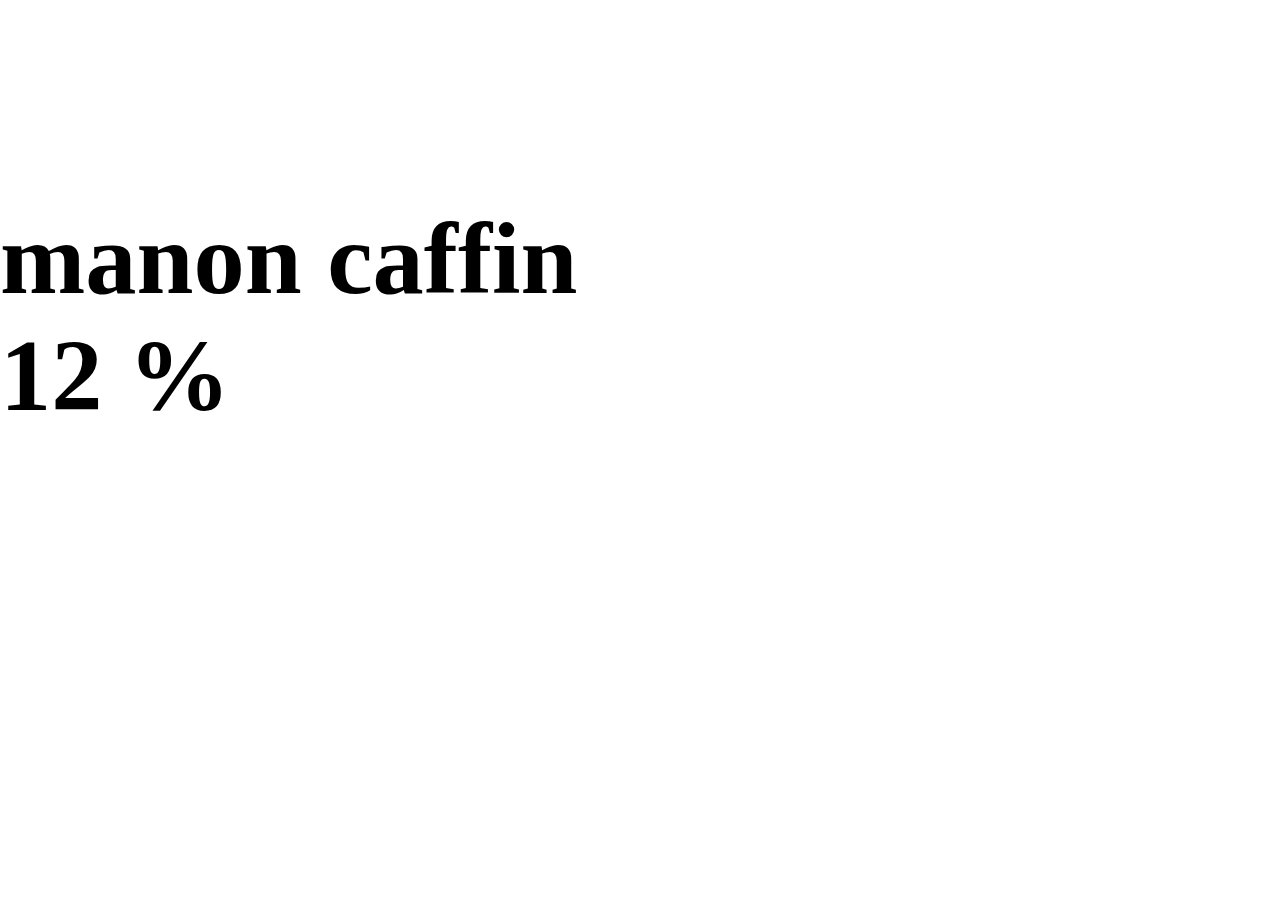
==== commit 9bae8627: "px en rem" ====
--- a/index.html
+++ b/index.html
@@ -1,19 +1,24 @@
 <!DOCTYPE html>
-<html lang="en">
+<html lang="fr">
 
 <head>
     <meta charset="UTF-8">
-    <meta name="viewport" content="width=device-width, initial-scale=1.0">
+    <meta name="Description" content="Designer graphique et d'espace, Manon Caffin est actuellement en apprentissage au Garage404.">
+    <meta name="Keywords" content="Développement web, web design, design graphique, graphisme">
+    <meta name="Copyright" content="Manon Caffin">
+    <meta name="Author" content="Manon Caffin">
+    <meta name="Revisit-After" content="15 days">
+    <meta name="Robots" content="All">
     <link href="https://cdn.jsdelivr.net/npm/bootstrap@5.3.2/dist/css/bootstrap.min.css" rel="stylesheet" integrity="sha384-T3c6CoIi6uLrA9TneNEoa7RxnatzjcDSCmG1MXxSR1GAsXEV/Dwwykc2MPK8M2HN" crossorigin="anonymous">
     <link rel="stylesheet" href="./appearance/style.css">
     <link href="https://api.fontshare.com/v2/css?f[]=excon@400,900,700,500,300,100,1&display=swap" rel="stylesheet">
     <link rel="icon" href="./images/favicon.ico" type="image/x-icon">
-    <title>manoncaffin</title>
+    <title>Manon Caffin - Développeuse web junior et designer graphique</title>
 </head>
 
 <body>
     <main>
-        <section class="loading container-md col-4 d-flex justify-content-center flex-column text-center">
+        <section class="loading container-md col-7 d-flex justify-content-center flex-column">
             <div id="logoLoading">
                 <h1>manon caffin</h1>  
             </div>
--- a/appearance/style.css
+++ b/appearance/style.css
@@ -1,5 +1,7 @@
 * {
     box-sizing: border-box;
+    margin: 0px;
+    padding: 0px;
 }
 
 p {
@@ -10,18 +12,19 @@
     padding-top: 200px;
 }
 
-#logoLoading {
+#logoLoading, h1 {
     font-family: "Capriola";
-    font-size: 2vmax;
+    font-size: 8vmax;
     font-weight: 600;
-    margin-bottom: 20px;
+    /* margin-bottom: 20px; */
     color: black;
+    justify-content: center;
 }
 
 #loader {
     font-family: "Capriola";
     color: black;
-    font-size: 2vmax;
+    font-size: 8vmax;
     font-weight: 600;
 }
 
@@ -45,7 +48,7 @@
 
 .hover-logo {
     font-family: "Capriola";
-    font-size: 35px;
+    font-size: 2.3rem;
     transition: 0.3s ease-in-out;
     /* taille du logo sans le hover */
     -webkit-transform: scale(1);
@@ -64,7 +67,7 @@
 
 .hover-text-container {
     font-family: "Larsseit";
-    font-size: 35px;
+    font-size: 2.3rem;
     transition: 0.3s ease-in-out;
 }
 
@@ -77,31 +80,27 @@
 /* index */
 body {
     font-family: "Larsseit";
-    font-size: 18px;
+    font-size: 1.1rem;
     min-width: 100vw;
     min-height: 100vh;
     overflow-x: hidden;
 }
 
 .carousel-pagination {
-    font-size: 25px;
+    font-size: 1.5rem;
     font-family: "Capriola";
 }
 
 .titre {
     font-family: "Capriola", bold;
-    font-size: 19px;
+    font-size: 1.1rem;
     text-decoration: underline;
     transform: rotate(0deg);
     transition: transform 0.3s ease;
-    
 }
 
 .titre:hover {
     transform: rotate(-2deg);
-    /* color: rgb(54, 64, 251, 100); */
-    /* text-shadow: 4px 5px 10px rgb(232, 35, 212, 0.8); */
-    
 }
 
 .separator,
@@ -119,11 +118,6 @@
     background-color: #e9eef0;
 }
 
-.carousel-control-next,
-.carousel-control-prev {
-   
-}
-
 .carousel {
     margin: 0;
     padding: 0;
@@ -140,31 +134,11 @@
 
 .icons {
     width: 6vh;
-  
-}
-
-/* .icons:hover {
-    box-shadow: 10px 10px 10px #f7ea9c;
-} */
+}
 
 .icon {
     width: auto;
     height: 4.5vh;
-}
-
-#scrollToTop {
-    position: fixed;
-    bottom: 20px;
-    right: 20px;
-    opacity: 1;
-    transition: opacity 1s;
-    cursor: pointer;
-}
-
-#scrollToTop.hidden {
-    opacity: 0;
-    pointer-events: none;
-    /* Désactive les événements de souris sur l'élément caché */
 }
 
 /* infos */
@@ -187,12 +161,12 @@
 }
 
 .text-contact {
-    font-size: 2.1vw;
-    font-family: "Larsseit";
-}
-
-.text-mail {
-    font-size: 2.1vw;
+    font-size: 2.3rem;
+    font-family: "Larsseit";
+}
+
+.text-mail, .text-tel {
+    font-size: 2.3rem;
     font-family: "Larsseit";
     display: inline-block;
     text-decoration: none;
@@ -204,28 +178,20 @@
     text-decoration: underline;
 }
 
-.text-tel {
-    font-size: 2.1vw;
-    font-family: "Larsseit";
-    display: inline-block;
-    text-decoration: none;
-    transition: transform 0.3s ease;
-}
-
 .text-tel:hover {
     transform: rotate(3deg);
     text-decoration: underline;
 }
 
-.text-link {
-    font-size: 2.1vw;
+.text-link, .text-link-two {
+    font-size: 2.3rem;
     font-family: "Larsseit";
     text-decoration: none;
     display: inline-block;
     overflow: hidden;
 }
 
-.text-link span {
+.text-link span, .text-link-two span {
     display: block;
     transform: rotate(0deg);
     transition: transform 0.3s ease;
@@ -235,39 +201,21 @@
     transform: rotate(-5deg);
 }
 
-.text-link:hover {
+.text-link:hover, .text-link-two:hover {
     text-decoration: underline;
-}
-
-.text-link-two {
-    font-size: 2.1vw;
-    font-family: "Larsseit";
-    text-decoration: none;
-    display: inline-block;
-    overflow: hidden;
-}
-
-.text-link-two span {
-    display: block;
-    transform: rotate(0deg);
-    transition: transform 0.3s ease;
 }
 
 .text-link-two:hover span {
     transform: rotate(5deg);
 }
 
-.text-link-two:hover {
-    text-decoration: underline;
-}
-
 .text-about {
-    font-size: 1.3vw;
+    font-size: 1.45rem;
     font-family: "Larsseit";
 }
 
 .text-infos {
-    font-size: 1.1vw;
+    font-size: 1.2rem;
     font-family: "Larsseit";
 }
 
@@ -318,19 +266,27 @@
 }
 
 @media screen and (max-width: 767px) {
-    .project-mobile {
-        margin-top: 70px;
+
+    #logoLoading, h1 {
+        font-family: "Capriola";
+        font-size: 2vmax;
+        font-weight: 600;
+        justify-content: center;
+        align-items: center;
+    }
+    
+    #loader {
+        font-size: 2vmax;
+        font-weight: 600;
+        justify-content: center;
+        align-items: center;
     }
 
     .specific-image {
         height: fit-content!important;
     }
 
-    ::-webkit-scrollbar {
-        display: none;
-    }
-    
-    ::-webkit-scrollbar-thumb {
+    ::-webkit-scrollbar, ::-webkit-scrollbar-thumb {
         display: none;
     }
 
@@ -351,7 +307,7 @@
         display: flex;
         flex-direction: column;
         text-align: center;
-        font-size: 11px;
+        font-size: 0.6rem;
     }
 
     .img-mobile {
@@ -372,11 +328,7 @@
         height: 350px !important;
     }
 
-    .carousel-control-prev {
-        position: relative;
-    }
-
-    .carousel-control-next {
+    .carousel-control-prev, .carousel-control-next {
         position: relative;
     }
 
@@ -410,11 +362,11 @@
     }
 
     .titre {
-        font-size: 11px;
+        font-size: 0.7rem;
     }
 
     .textHomepage {
-        font-size: 11px;
+        font-size: 0.6rem;
     }
 
     .icons {
@@ -425,35 +377,22 @@
         visibility: hidden
     }
 
-    .text-mail {
-        font-size: 4.8vw;
-    }
-
-    .text-tel {
-        font-size: 4.8vw;
-    }
-
-    .text-contact {
-        font-size: 4.8vw;
-    }
-
-    .text-link {
-        font-size: 4.8vw;
+    .text-mail, .text-tel, .text-contact {
+        font-size: 2rem;
+    }
+
+    .text-link, .text-link-two {
+        font-size: 2rem;
         line-height: 1;
     }
 
-    .text-link-two {
-        font-size: 4.8vw;
-        line-height: 1;
-    }
-
     .text-about {
-        font-size: 3.7vw;
+        font-size: 1.5rem;
         line-height: 1.5;
     }
 
     .text-infos {
-        font-size: 2.7vw;
+        font-size: 1.2rem;
         line-height: 1.5;
     }
 
@@ -472,7 +411,7 @@
     }
 
     .hover-logo {
-        font-size: 28px;
+        font-size: 2rem;
         -webkit-transform: scale(1);
         transform: scale(1);
     }
@@ -483,7 +422,7 @@
     }
 
     .hover-text-container {
-        font-size: 28px;
+        font-size: 2rem;
     }
 
     .hover-text-container:hover {
@@ -498,48 +437,31 @@
 }
 
 @media only screen and (min-width: 768px) and (max-width: 1500px) {
-
     .img-mobile {
         width:700px;
     }
 
     .titre {
-        font-size: 14px;
+        font-size: 1rem;
     }
 
     .textHomepage {
-        font-size: 13px;
+        font-size: 0.9rem;
     }
 
     .carousel-pagination {
-        font-size: 18px;
-    }
-
-    .text-mail {
-        font-size: 2.3vw;
-    }
-
-    .text-tel {
-        font-size: 2.3vw;
-    }
-
-    .text-contact {
-        font-size: 2.3vw;
-    }
-
-    .text-link {
-        font-size: 2.3vw;
-    }
-
-    .text-link-two {
-        font-size: 2.3vw;
+        font-size: 1.2rem;
+    }
+
+    .text-mail, .text-tel, .text-contact, .text-link, .text-link-two {
+        font-size: 2.3rem;
     }
 
     .text-about {
-        font-size: 1.6vw;
+        font-size: 1.35rem;
     }
 
     .text-infos {
-        font-size: 1.10vw;
+        font-size: 1rem;
     }
 }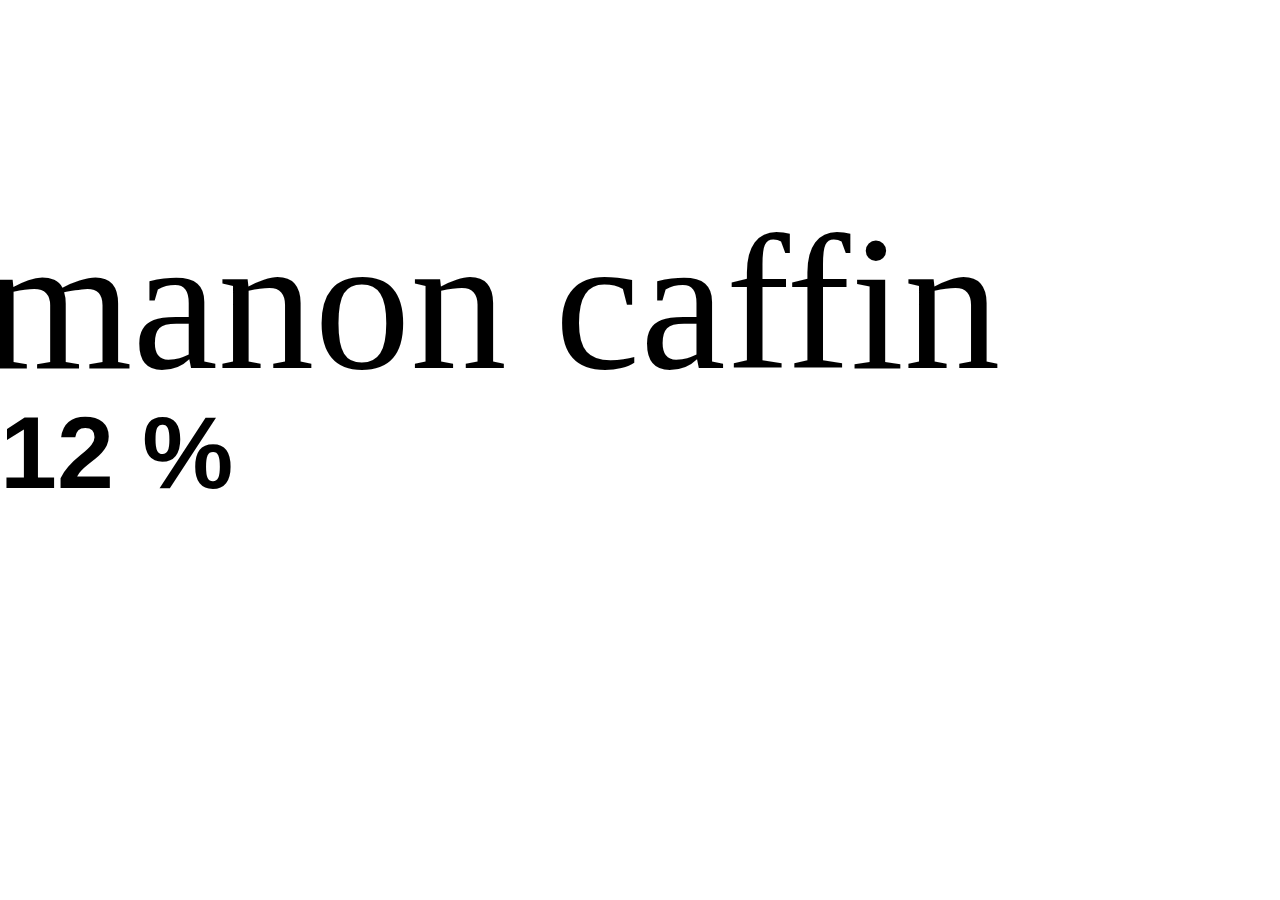
==== commit 368b8701: "target" ====
--- a/index.html
+++ b/index.html
@@ -20,7 +20,7 @@
     <main>
         <section class="loading container-md col-7 d-flex justify-content-center flex-column">
             <div id="logoLoading">
-                <h1>manon caffin</h1>  
+                <img src="images/logo_manon_caffin_nb_tall.svg" alt="Manon Caffin" width="100%" height="auto">
             </div>
             <div id="loader">00 %</div>
         </section>
--- a/appearance/style.css
+++ b/appearance/style.css
@@ -12,8 +12,9 @@
     padding-top: 200px;
 }
 
-#logoLoading, h1 {
-    font-family: "Capriola";
+#logoLoading,
+h1 {
+    font-family: "Capriola", "backOut", Arial, sans-serif;
     font-size: 8vmax;
     font-weight: 600;
     /* margin-bottom: 20px; */
@@ -22,7 +23,7 @@
 }
 
 #loader {
-    font-family: "Capriola";
+    font-family: "Capriola", "backOut", Arial, sans-serif;
     color: black;
     font-size: 8vmax;
     font-weight: 600;
@@ -46,40 +47,31 @@
     height: 80px;
 }
 
-.hover-logo {
-    font-family: "Capriola";
+.hover-logo a img {
+    height: 32px;
+    /* padding-bottom: 7px; */
+    transition: transform .3s ease-in-out;
+}
+
+.hover-logo a img:hover {
+    transform: scale(1.3);
+}
+
+.hover-text-container {
+    font-family: "Larsseit", Arial, sans-serif;
     font-size: 2.3rem;
     transition: 0.3s ease-in-out;
-    /* taille du logo sans le hover */
-    -webkit-transform: scale(1);
-    transform: scale(1);
-    /* rapidité du hover */
-    -webkit-transition: .3s ease-in-out;
-    transition: .3s ease-in-out;
-}
-
-.hover-logo:hover {
-    /* taille du logo avec le hover */
-    font-family: "Capriola";
-    -webkit-transform: scale(1.3);
-    transform: scale(1.3);
-}
-
-.hover-text-container {
-    font-family: "Larsseit";
-    font-size: 2.3rem;
-    transition: 0.3s ease-in-out;
 }
 
 .hover-text-container:hover {
-    font-family: "Larsseit";
+    font-family: "Larsseit", Arial, sans-serif;
     -webkit-transform: scale(1.6);
     transform: scale(1.6);
 }
 
 /* index */
 body {
-    font-family: "Larsseit";
+    font-family: "Larsseit", Arial, sans-serif;
     font-size: 1.1rem;
     min-width: 100vw;
     min-height: 100vh;
@@ -88,11 +80,11 @@
 
 .carousel-pagination {
     font-size: 1.5rem;
-    font-family: "Capriola";
+    font-family: "Capriola", "backOut", Arial, sans-serif;
 }
 
 .titre {
-    font-family: "Capriola", bold;
+    font-family: "Capriola", "Larsseit", Arial, sans-serif;
     font-size: 1.1rem;
     text-decoration: underline;
     transform: rotate(0deg);
@@ -110,7 +102,7 @@
 }
 
 .separator {
-    border-bottom: 1px solid black;
+    border-bottom: 1px solid rgb(0, 0, 0);
     border-top: 1px solid black;
 }
 
@@ -140,6 +132,16 @@
     width: auto;
     height: 4.5vh;
 }
+
+.photo-gris img {
+    filter: grayscale(1);
+    -webkit-filter: grayscale(1);
+    }
+    .photo-gris img:hover {
+    filter: grayscale(0);
+    -webkit-filter: grayscale(0);
+    }
+
 
 /* infos */
 #contact {
@@ -148,7 +150,7 @@
 }
 
 .textTotal {
-    margin-top: 130px;
+    margin-top: 110px;
 }
 
 #contact p {
@@ -162,12 +164,13 @@
 
 .text-contact {
     font-size: 2.3rem;
-    font-family: "Larsseit";
-}
-
-.text-mail, .text-tel {
+    font-family: "Larsseit", Arial, sans-serif;
+}
+
+.text-mail,
+.text-tel {
     font-size: 2.3rem;
-    font-family: "Larsseit";
+    font-family: "Larsseit", Arial, sans-serif;
     display: inline-block;
     text-decoration: none;
     transition: transform 0.3s ease;
@@ -183,15 +186,17 @@
     text-decoration: underline;
 }
 
-.text-link, .text-link-two {
+.text-link,
+.text-link-two {
     font-size: 2.3rem;
-    font-family: "Larsseit";
+    font-family: "Larsseit", Arial, sans-serif;
     text-decoration: none;
     display: inline-block;
     overflow: hidden;
 }
 
-.text-link span, .text-link-two span {
+.text-link span,
+.text-link-two span {
     display: block;
     transform: rotate(0deg);
     transition: transform 0.3s ease;
@@ -201,7 +206,8 @@
     transform: rotate(-5deg);
 }
 
-.text-link:hover, .text-link-two:hover {
+.text-link:hover,
+.text-link-two:hover {
     text-decoration: underline;
 }
 
@@ -211,12 +217,12 @@
 
 .text-about {
     font-size: 1.45rem;
-    font-family: "Larsseit";
+    font-family: "Larsseit", Arial, sans-serif;
 }
 
 .text-infos {
     font-size: 1.2rem;
-    font-family: "Larsseit";
+    font-family: "Larsseit", Arial, sans-serif;
 }
 
 .popup {
@@ -267,30 +273,43 @@
 
 @media screen and (max-width: 767px) {
 
-    #logoLoading, h1 {
-        font-family: "Capriola";
-        font-size: 2vmax;
+    .separator,
+    .separator-top {
+        height: 80px;
+    }
+
+    #logoLoading,
+    h1 {
+        font-family: "Capriola", Combine, sans-serif;
+        font-size: 2.2rem;
+        font-weight: 600;
+        display: flex;
+        justify-content: center;
+        align-items: center;
+    }
+
+    .text-about {
+        background-color: #f7ea9c;
+    }
+
+    #loader {
+        font-size: 2.2rem;
         font-weight: 600;
         justify-content: center;
         align-items: center;
     }
-    
-    #loader {
-        font-size: 2vmax;
-        font-weight: 600;
-        justify-content: center;
-        align-items: center;
-    }
 
     .specific-image {
-        height: fit-content!important;
-    }
-
-    ::-webkit-scrollbar, ::-webkit-scrollbar-thumb {
+        height: fit-content !important;
+    }
+
+    ::-webkit-scrollbar,
+    ::-webkit-scrollbar-thumb {
         display: none;
     }
 
-    .navbar, .navbar-two {
+    .navbar,
+    .navbar-two {
         height: 60px;
     }
 
@@ -312,7 +331,7 @@
 
     .img-mobile {
         margin: 3px;
-        width: 400px; 
+        width: 400px;
     }
 
     .border-mobile {
@@ -320,15 +339,14 @@
         display: flex;
         justify-content: center;
         width: 400px;
-        margin-top: 10px;
-        margin-bottom: 20px;
-    }
-
-    .carousels { 
+    }
+
+    .carousels {
         height: 350px !important;
     }
 
-    .carousel-control-prev, .carousel-control-next {
+    .carousel-control-prev,
+    .carousel-control-next {
         position: relative;
     }
 
@@ -345,7 +363,7 @@
     }
 
     .text-homepage {
-        display: none; 
+        display: none;
     }
 
     .background-section {
@@ -363,10 +381,13 @@
 
     .titre {
         font-size: 0.7rem;
+        font-family: "Capriola", "Larsseit", "Arial", sans-serif;
+        text-decoration: none;
     }
 
     .textHomepage {
         font-size: 0.6rem;
+        font-family: "Larsseit", Arial, sans-serif;
     }
 
     .icons {
@@ -377,22 +398,29 @@
         visibility: hidden
     }
 
-    .text-mail, .text-tel, .text-contact {
-        font-size: 2rem;
-    }
-
-    .text-link, .text-link-two {
-        font-size: 2rem;
+    .text-mail,
+    .text-tel,
+    .text-contact {
+        font-size: 1.9rem;
+        font-family: "Larsseit", Arial, sans-serif;
+    }
+
+    .text-link,
+    .text-link-two {
+        font-size: 1.9rem;
+        font-family: "Larsseit", Arial, sans-serif;
         line-height: 1;
     }
 
     .text-about {
-        font-size: 1.5rem;
+        font-size: 1.4rem;
+        font-family: "Larsseit", Arial, sans-serif;
         line-height: 1.5;
     }
 
     .text-infos {
-        font-size: 1.2rem;
+        font-size: 1.1rem;
+        font-family: "Larsseit", Arial, sans-serif;
         line-height: 1.5;
     }
 
@@ -403,22 +431,17 @@
     .popup-mobile {
         display: flex;
         justify-content: space-between;
-        padding-right: 30px;
+        padding-right: 2px;
     }
 
     .popup-mobile button {
         display: block;
+        padding-top: 20px;
     }
 
     .hover-logo {
-        font-size: 2rem;
-        -webkit-transform: scale(1);
-        transform: scale(1);
-    }
-
-    .hover-logo:hover {
-        -webkit-transform: scale(1.1);
-        transform: scale(1.1);
+        height: 10px;
+        padding-bottom: 40px;
     }
 
     .hover-text-container {
@@ -437,8 +460,13 @@
 }
 
 @media only screen and (min-width: 768px) and (max-width: 1500px) {
+
+    .hover-logo {
+        padding-bottom: 10px;
+    }
+
     .img-mobile {
-        width:700px;
+        width: 700px;
     }
 
     .titre {
@@ -453,8 +481,12 @@
         font-size: 1.2rem;
     }
 
-    .text-mail, .text-tel, .text-contact, .text-link, .text-link-two {
-        font-size: 2.3rem;
+    .text-mail,
+    .text-tel,
+    .text-contact,
+    .text-link,
+    .text-link-two {
+        font-size: 2.1rem;
     }
 
     .text-about {
